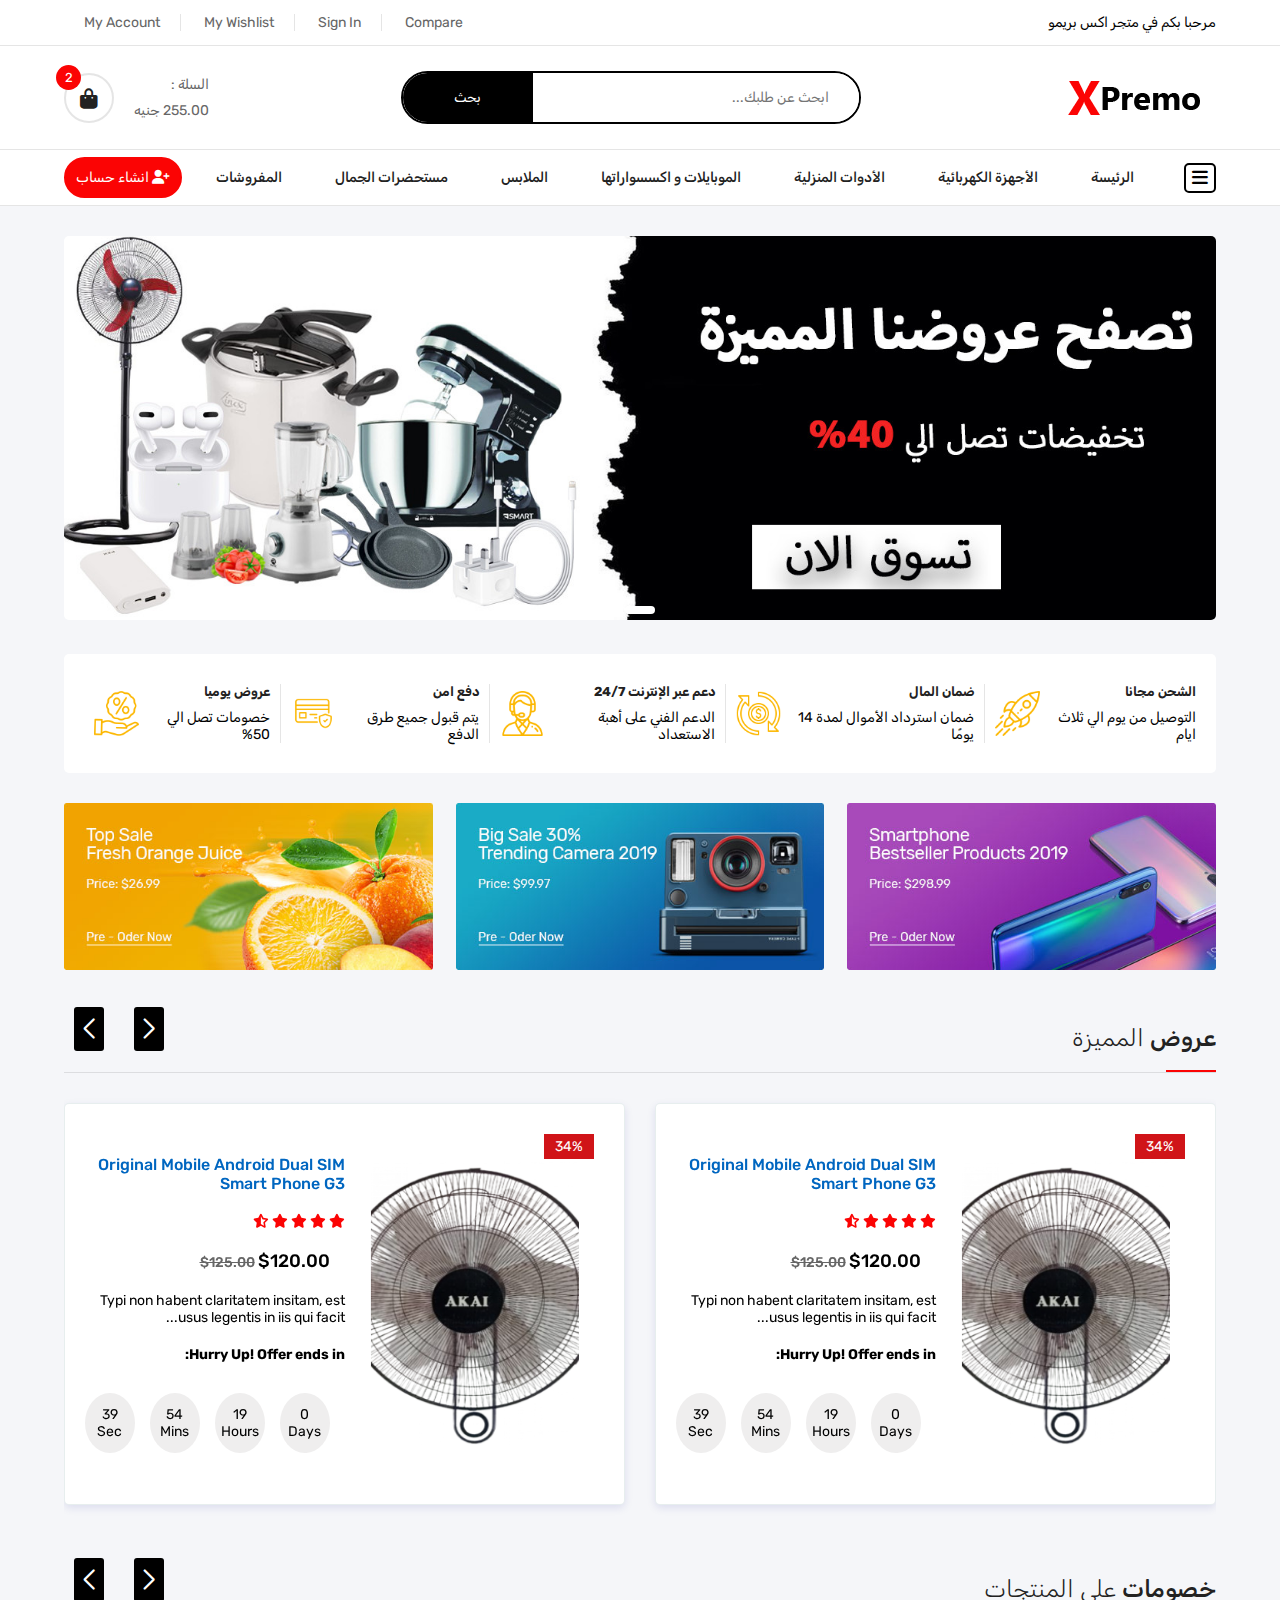
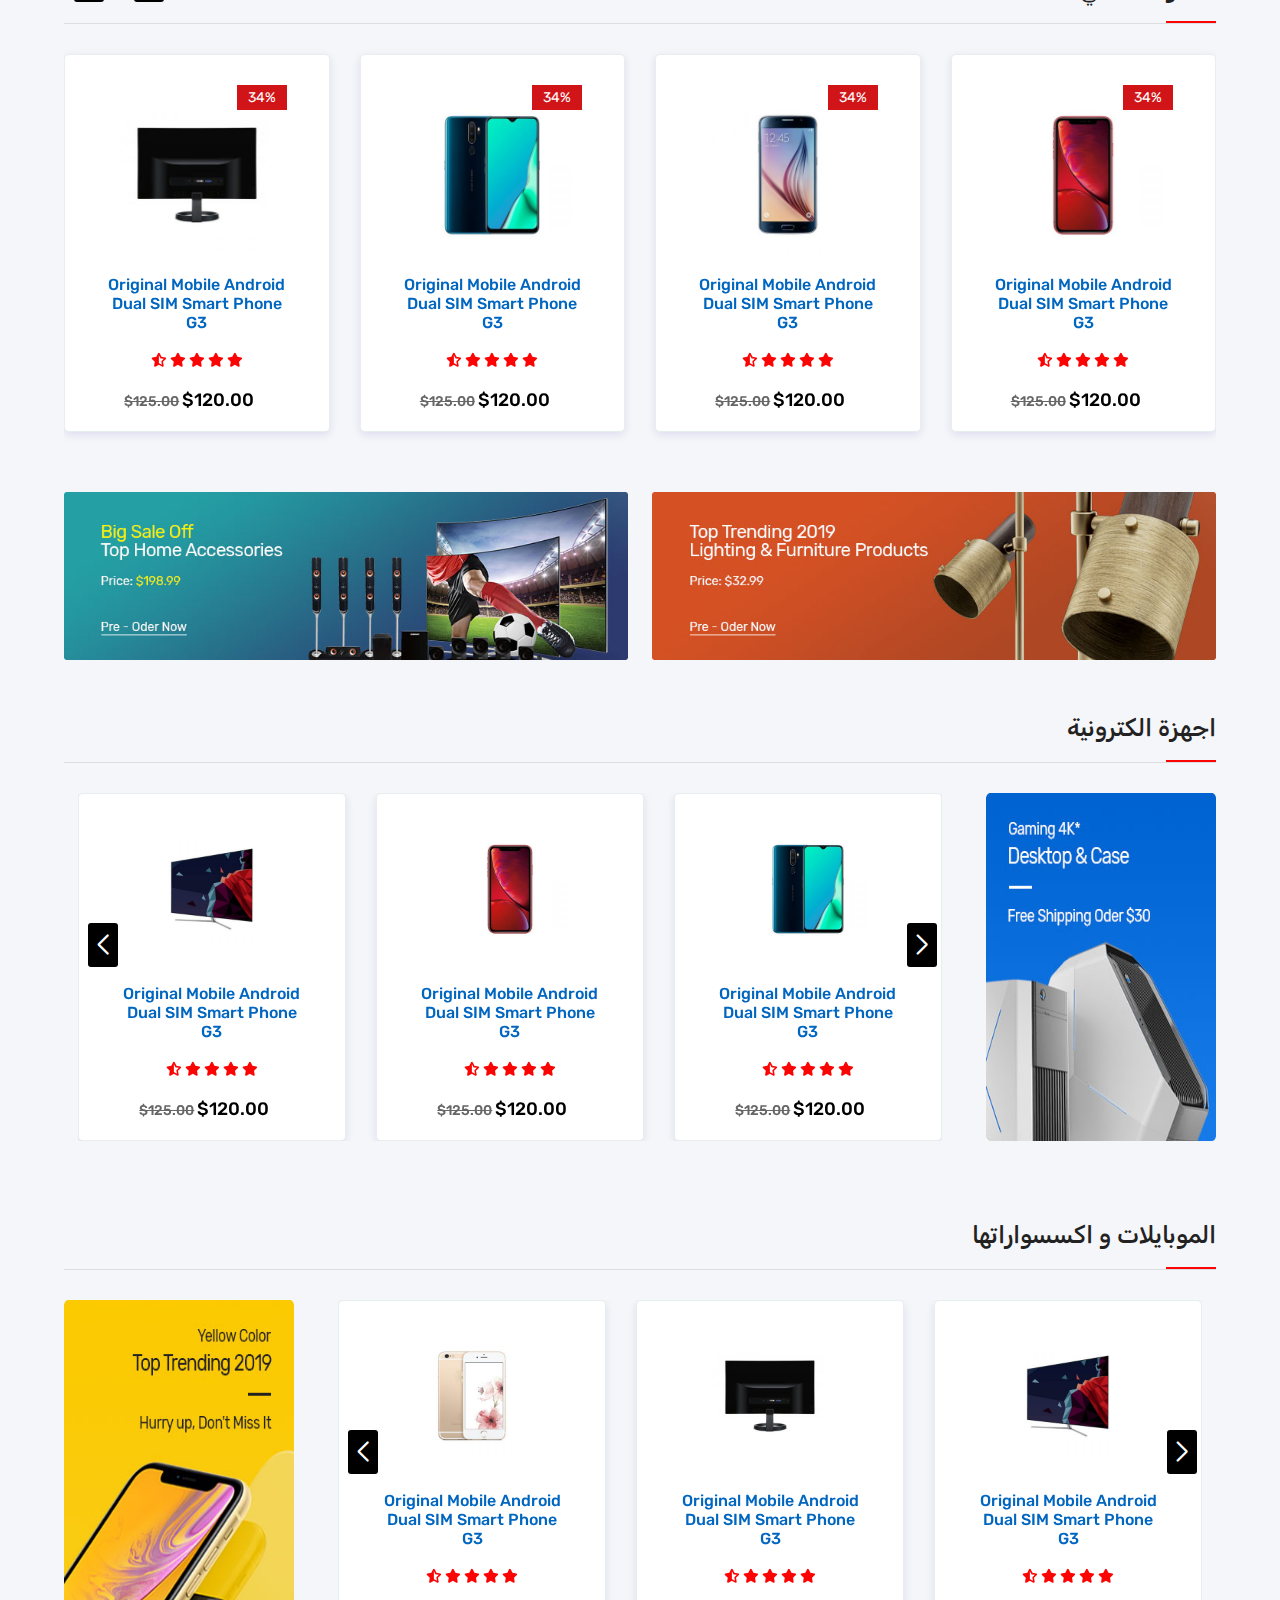
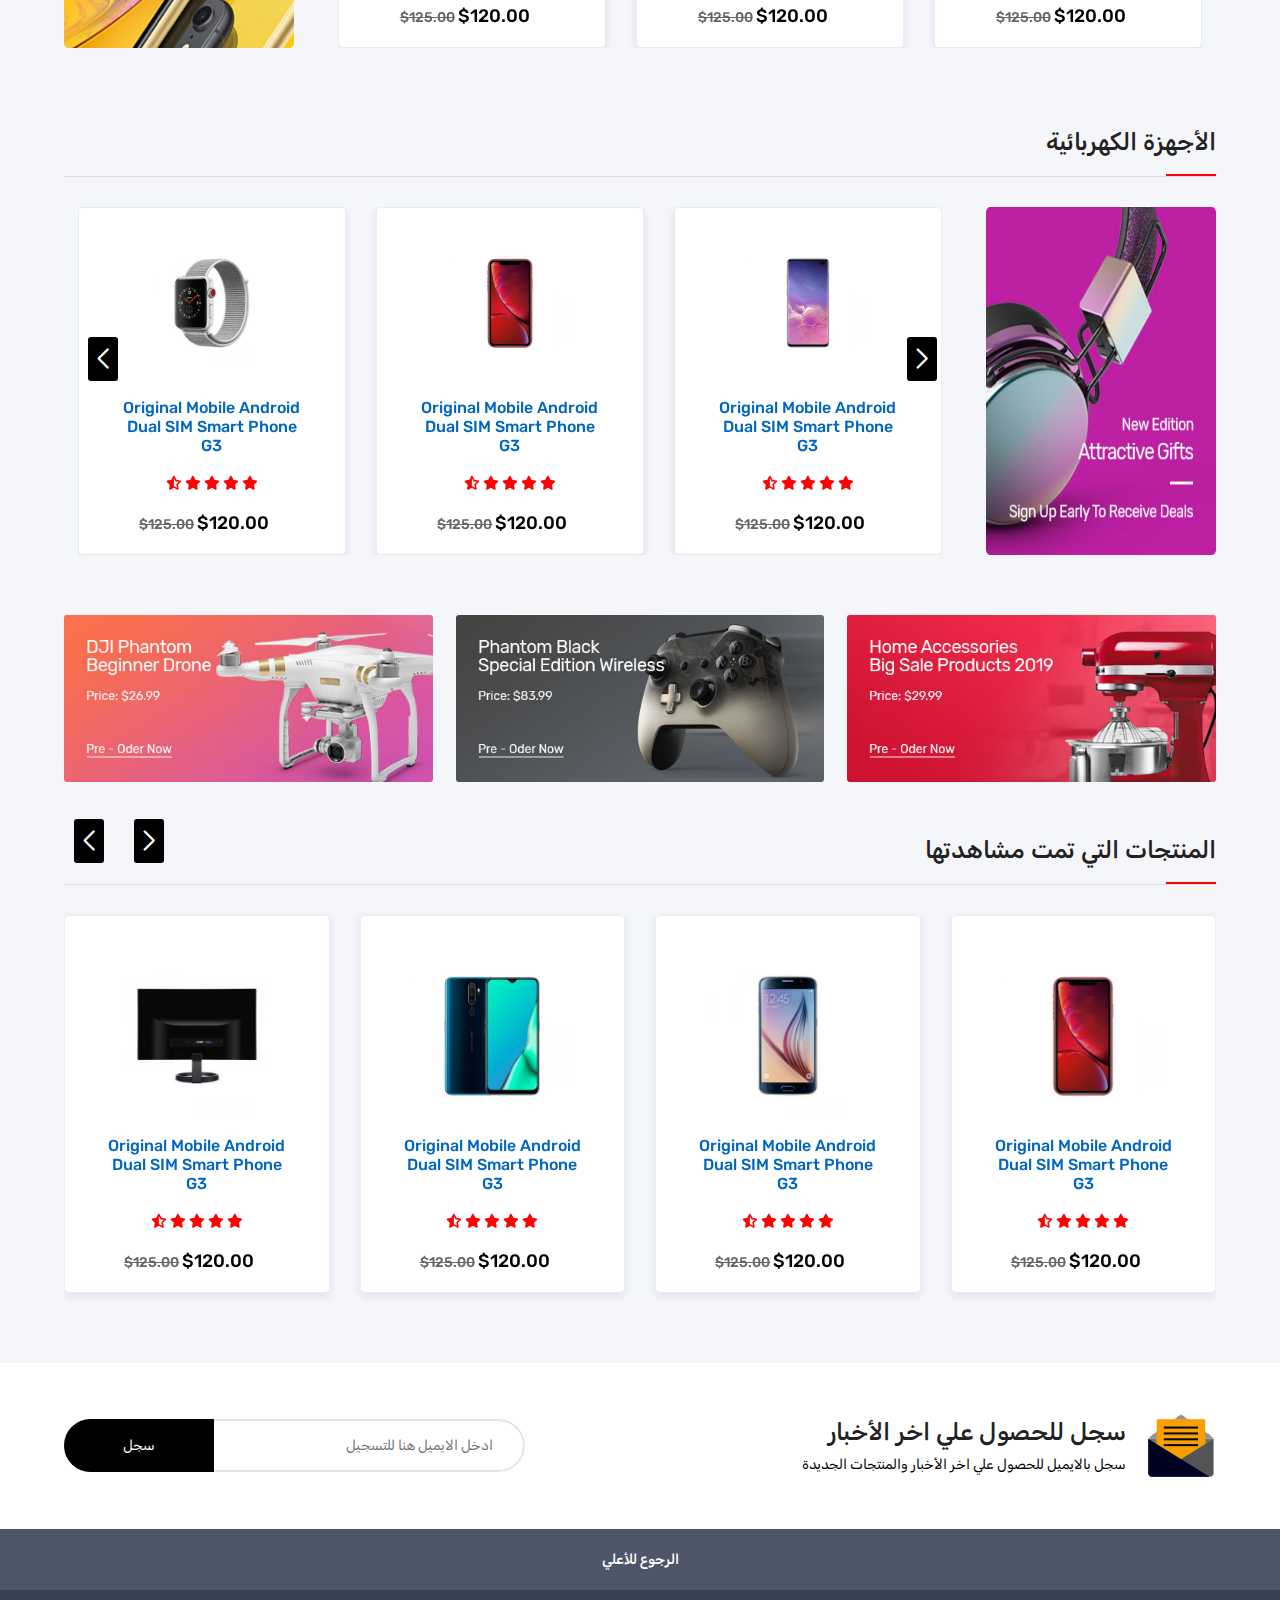
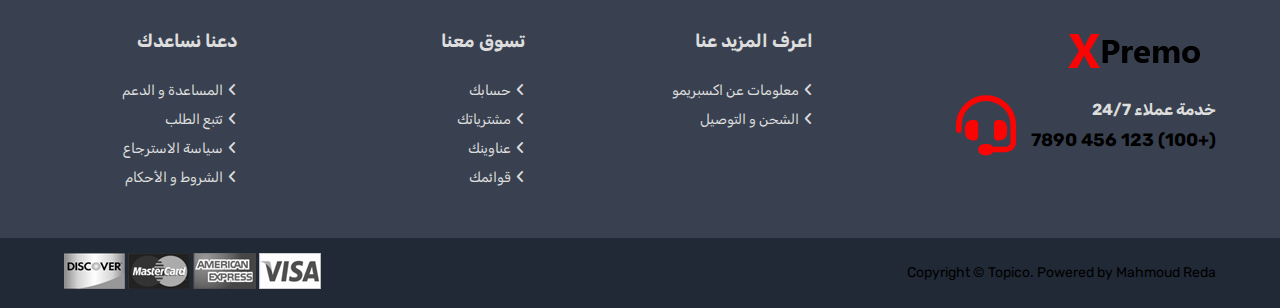
==== index.html @ 9dc2fbeb "Add files via upload" ====
<!DOCTYPE html>
<html lang="en">
<head>
    <meta charset="UTF-8">
    <meta http-equiv="X-UA-Compatible" content="IE=edge">
    <meta name="viewport" content="width=device-width, initial-scale=1.0">

    <title>TOPICO</title>

    <!-- Link Swiper's CSS -->
    <link rel="stylesheet" href="swiperJs/swiper-bundle.min.css" />

    <!-- Link Font Awesome -->
    <link rel="stylesheet" href="https://cdnjs.cloudflare.com/ajax/libs/font-awesome/6.4.0/css/all.min.css">

    <!-- Link File CSS -->
    <link rel="stylesheet" href="style.css">
</head>
<body class="menu-side-in-bag">

    <header>

        <div class="header-top">
            <div class="contanier">
             <p> مرحبا بكم في متجر اكس بريمو</p>
             <div class="link-top-heder">
                 <a href="#">My Account</a>
                 <a href="#">My Wishlist</a>
                 <a href="#">Sign In</a>
                 <a href="#">Compare</a>
             </div>
         </div>
           </div>

           <div class="header-info">
            <div class="contanier">
                <img src="img/logo.png" alt="">
            
            <div class="search-bar">
                <form action="">
                    <input type="search" placeholder="ابحث عن طلبك...">
                    <button class="btn-srch">بحث</button>
                </form>
            </div>
            <div class="card">
                <div class="price">
                    <p>السلة :</p>
                    <span>255.00 جنيه</span>
                </div>
                <a href="mycart.html"><i class="fa-solid fa-bag-shopping"></i> <span class="count-in-card">2</span></a>

                
            </div>
            </div>
        </div>

        <div class="header-bottom">
           <div class="contanier">
            <i id="open-side" class="fa-solid fa-bars"></i>
            <ul class="nav-links">
                    
                <li><a href="index.html"> الرئيسة</a>
                
                </li>

                <li>
                    <a href="features.html">الأجهزة الكهربائية</a>

                    <div class="drobdwon">
                        <ul><li><a href="betuflpage.html">غسالات</a></li></ul>
                        <ul><li><a href="#">نلاجات</a></li></ul>
                        <ul><li><a href="#">مكانس</a></li></ul>
                        <ul><li><a href="#">شبابيك</a></li></ul>
                    </div>
                </li>

                <li>
                    <a href="about.html"> الأدوات المنزلية</a>
                </li>

                <li>
                    <a href="contact.html">الموبايلات و اكسسواراتها</a>
                </li>
                <li><a href="index.html"> الملابس </a></li>

                <li><a href="betuflpage.html"> مستحضرات الجمال</a></li>
                <li><a href="index.html"> المفروشات</a></li>
              


            </ul>
            <a href="sign-up-page.html" class="sign-in-btn"><i class="fa-solid fa-user-plus"></i> انشاء حساب </a>

            
           </div>
        </div>


    </header>

    <section class="slide-sec contanier">
        <div id="side-bar" class="side-bar">
            <h5><i class="fa-solid fa-bars"></i> SHOP BY DEPARTMENT</h5>
            <img class="logo-slide" src="img/logo.png" alt="">
            <i id="btn-close" class="fa-solid fa-bars fa-times"></i>
            <ul class="side-links">
                <a href="#"><li>الاجهزة المنزلية</li></a>
                <a href="#"><li>العاب الأطفال</li></a>
                <a href="#"><li>الشواحن</li></a>
                <a href="#"><li>المفروشات</li></a>
                <a href="#"><li>الهواتف</li></a>
                <a href="#"><li>الملابس</li></a>
                <a href="#"><li>الأحذية</li></a>
                <a href="#"><li>اكسسوارات</li></a>
                <a href="#"><li>مستحضرات التجميل</li></a>
                <a href="#"><li>التلفزيونات</li></a>

            </ul>

            
        </div>


        <div class="slide">
            <div class="slide-swp swiper mySwiper">
                <div class="swiper-wrapper">
                    <div class="swiper-slide swiper-slide1">
                        <img src="img/slide1.jpg" alt="">
                    </div>
                    <div class="swiper-slide swiper-slide2">
                        <img src="img/slide2.jpg" alt="">
                    </div>
                    <div class="swiper-slide swiper-slide3">
                        <img src="img/slide3.jpg" alt="">
                    </div>
                    <div class="swiper-slide swiper-slide3">
                        <img src="img/slide4.jpg" alt="">
                    </div>
                    <div class="swiper-slide swiper-slide3">
                        <img src="img/slide5.png" alt="">
                    </div>
                </div>
                <div class="swiper-pagination"></div>
              </div>
        </div>
    </section>
    
    <div class="features contanier">
        <div class="boxs">
            <div class="box">
              
                <div class="content">
                    <h6>الشحن مجانا</h6>
                    <p>التوصيل من يوم الي ثلاث ايام</p>
                </div>
                <img src="img/features1.png" alt="">
            </div>

            <div class="box">
                
                <div class="content">
                    <h6>ضمان المال</h6>
                    <p>ضمان استرداد الأموال لمدة 14 يومًا</p>
                </div>
                <img src="img/features2.png" alt="">
            </div>

            <div class="box">
               

                <div class="content">
                    <h6>دعم عبر الإنترنت 24/7</h6>
                    <p>الدعم الفني على أهبة الاستعداد</p>
                </div>
                <img src="img/features3.png" alt="">
            </div>

            <div class="box">

                <div class="content">
                    <h6>دفع امن</h6>
                    <p>يتم قبول جميع طرق الدفع</p>
                </div>
                <img src="img/features4.png" alt="">
            </div>

            <div class="box">

                <div class="content">
                    <h6>عروض يوميا</h6>
                    <p>خصومات تصل الي 50%</p>
                </div>
                <img src="img/features5.png" alt="">
            </div>
        </div>
    </div>

    <div class="banner contanier">
        <div class="boxs">
            <div class="box">
                <a href="buy product.html"><img src="img/banner-1.jpg" alt="">
                    <span class="glass-hover"></span></a>
                
            </div>
            <div class="box">
                <a href="buy product.html"><img src="img/banner-2.jpg" alt="">
                    <span class="glass-hover"></span>
                </a>
            </div>
            <div class="box">
                <a href="buy product.html"><img src="img/banner-3.jpg" alt="">
                    <span class="glass-hover"></span>
                </a>
            </div>
        </div>
    </div>

    <section class="deals contanier swiper mySwiper">

        <div class="section-head">
            <h4>عروض <span>المميزة</span> </h4>
        </div>
        <div class="boxs swiper-wrapper">

            <div class="box product-item swiper-slide">
              <a href="#">  
                <div class="product-btn">
                <ul class="product-action">
                    <li><a href="#"><i class="fa-regular fa-heart"></i></a></li>
                    <li><a href="#"><i class="fa-solid fa-cart-arrow-down"></i></a></li>
                    <li><a href="#"><i class="fa-solid fa-print"></i></a></li>
                </ul>
                </div>
                <div class="div-img">
                <span class="discount">34%</span>
                <img src="img/1.png" class="img-product">
                <img src="img/product-2.jpg" class="hover-img">
                </div>
                <div class="content">
                <a href="buy product.html" class="product-item-link"> Original Mobile Android Dual SIM Smart Phone G3 </a>
                <div class="stars">
                    <i class="fa-solid fa-star"></i>
                    <i class="fa-solid fa-star"></i>
                    <i class="fa-solid fa-star"></i>
                    <i class="fa-solid fa-star"></i>
                    <i class="fa-solid fa-star-half-stroke"></i>
                </div>
                <div class="price">
                    <span>$120.00</span>
                    <del>$125.00</del>
                </div>
                <p class="product-parg">Typi non habent claritatem insitam, est usus legentis in iis qui facit...</p>
                <h4>Hurry Up! Offer ends in:</h4>

                
                <ul class="countdown">
                    <li><span>0</span> Days</li>
                    <li><span>19</span> Hours</li>
                    <li><span>54</span>Mins</li>
                    <li><span>39</span>Sec</li>
                </ul>
                
                </div>
              </a>
            </div>
            <div class="box product-item swiper-slide">
                <a href="#">  
                  <div class="product-btn">
                  <ul class="product-action">
                      <li><a href="#"><i class="fa-regular fa-heart"></i></a></li>
                      <li><a href="#"><i class="fa-solid fa-cart-arrow-down"></i></a></li>
                      <li><a href="#"><i class="fa-solid fa-print"></i></a></li>
                  </ul>
              </div>
              <div class="div-img">
                  <span class="discount">34%</span>
                  <img src="img/1.png" class="img-product">
                  <img src="img/product-2.jpg" class="hover-img">
              </div>
              <div class="content">
                  <a href="buy product.html" class="product-item-link"> Original Mobile Android Dual SIM Smart Phone G3 </a>
                  <div class="stars">
                      <i class="fa-solid fa-star"></i>
                      <i class="fa-solid fa-star"></i>
                      <i class="fa-solid fa-star"></i>
                      <i class="fa-solid fa-star"></i>
                      <i class="fa-solid fa-star-half-stroke"></i>
                  </div>
                  <div class="price">
                      <span>$120.00</span>
                      <del>$125.00</del>
                  </div>
                  <p class="product-parg">Typi non habent claritatem insitam, est usus legentis in iis qui facit...</p>
                  <h4>Hurry Up! Offer ends in:</h4>
  
                  
                  <ul class="countdown">
                      <li><span>0</span> Days</li>
                      <li><span>19</span> Hours</li>
                      <li><span>54</span>Mins</li>
                      <li><span>39</span>Sec</li>
                  </ul>
                  
              </div>
                </a>
              </div>

              <div class="box product-item swiper-slide">
                <a href="#">  
                  <div class="product-btn">
                  <ul class="product-action">
                      <li><a href="#"><i class="fa-regular fa-heart"></i></a></li>
                      <li><a href="#"><i class="fa-solid fa-cart-arrow-down"></i></a></li>
                      <li><a href="#"><i class="fa-solid fa-print"></i></a></li>
                  </ul>
              </div>
              <div class="div-img">
                  <span class="discount">34%</span>
                  <img src="img/1.png" class="img-product">
                  <img src="img/product-2.jpg" class="hover-img">
              </div>
              <div class="content">
                  <a href="buy product.html" class="product-item-link"> Original Mobile Android Dual SIM Smart Phone G3 </a>
                  <div class="stars">
                      <i class="fa-solid fa-star"></i>
                      <i class="fa-solid fa-star"></i>
                      <i class="fa-solid fa-star"></i>
                      <i class="fa-solid fa-star"></i>
                      <i class="fa-solid fa-star-half-stroke"></i>
                  </div>
                  <div class="price">
                      <span>$120.00</span>
                      <del>$125.00</del>
                  </div>
                  <p class="product-parg">Typi non habent claritatem insitam, est usus legentis in iis qui facit...</p>
                  <h4>Hurry Up! Offer ends in:</h4>
  
                  
                  <ul class="countdown">
                      <li><span>0</span> Days</li>
                      <li><span>19</span> Hours</li>
                      <li><span>54</span>Mins</li>
                      <li><span>39</span>Sec</li>
                  </ul>
                  
              </div>
                </a>
              </div>


              <div class="box product-item swiper-slide">
                <a href="#">  
                  <div class="product-btn">
                  <ul class="product-action">
                      <li><a href="#"><i class="fa-regular fa-heart"></i></a></li>
                      <li><a href="#"><i class="fa-solid fa-cart-arrow-down"></i></a></li>
                      <li><a href="#"><i class="fa-solid fa-print"></i></a></li>
                  </ul>
              </div>
              <div class="div-img">
                  <span class="discount">34%</span>
                  <img src="img/1.png" class="img-product">
                  <img src="img/product-2.jpg" class="hover-img">
              </div>
              <div class="content">
                  <a href="buy product.html" class="product-item-link"> Original Mobile Android Dual SIM Smart Phone G3 </a>
                  <div class="stars">
                      <i class="fa-solid fa-star"></i>
                      <i class="fa-solid fa-star"></i>
                      <i class="fa-solid fa-star"></i>
                      <i class="fa-solid fa-star"></i>
                      <i class="fa-solid fa-star-half-stroke"></i>
                  </div>
                  <div class="price">
                      <span>$120.00</span>
                      <del>$125.00</del>
                  </div>
                  <p class="product-parg">Typi non habent claritatem insitam, est usus legentis in iis qui facit...</p>
                  <h4>Hurry Up! Offer ends in:</h4>
  
                  
                  <ul class="countdown">
                      <li><span>0</span> Days</li>
                      <li><span>19</span> Hours</li>
                      <li><span>54</span>Mins</li>
                      <li><span>39</span>Sec</li>
                  </ul>
                  
              </div>
                </a>
              </div>

        </div>

        <div class="swiper-button-next swiper-btn"></div>
        <div class="swiper-button-prev swiper-btn"></div>
    </section>

    <section class="sale-sec contanier swiper mySwiper">

        <div class="section-head">
            <h4>خصومات <span>علي المنتجات</span> </h4>
        </div>
        
        <div class="boxs swiper-wrapper">

            <div class="box column product-item swiper-slide">

                <div class="product-btn">
                    <ul class="product-action">
                        <li><a href="#"><i class="fa-regular fa-heart"></i></a></li>
                        <li><a href="#"><i class="fa-solid fa-cart-arrow-down"></i></a></li>
                        <li><a href="#"><i class="fa-solid fa-print"></i></a></li>
                    </ul>
                </div>

                <div class="div-img">
                    <span class="discount">34%</span>
                    <img src="img/product-8.jpg" class="img-product">
                    <img src="img/product-1.jpg" class="hover-img">
                </div>
                <div class="content">
                    <a class="product-item-link"> Original Mobile Android Dual SIM Smart Phone G3 </a>
                    <div class="stars">
                        <i class="fa-solid fa-star"></i>
                        <i class="fa-solid fa-star"></i>
                        <i class="fa-solid fa-star"></i>
                        <i class="fa-solid fa-star"></i>
                        <i class="fa-solid fa-star-half-stroke"></i>
                    </div>
                    <div class="price">
                        <span>$120.00</span>
                        <del>$125.00</del>
                    </div>
        
                </div>
            </div>

            <div class="box column product-item swiper-slide">

                <div class="product-btn">
                    <ul class="product-action">
                        <li><a href="#"><i class="fa-regular fa-heart"></i></a></li>
                        <li><a href="#"><i class="fa-solid fa-cart-arrow-down"></i></a></li>
                        <li><a href="#"><i class="fa-solid fa-print"></i></a></li>
                    </ul>
                </div>
                <div class="div-img">
                    <span class="discount">34%</span>
                    <img src="img/product-2.jpg" class="img-product">
                    <img src="img/product-9.jpg" class="hover-img">
                </div>
                <div class="content">
                    <a class="product-item-link"> Original Mobile Android Dual SIM Smart Phone G3 </a>
                    <div class="stars">
                        <i class="fa-solid fa-star"></i>
                        <i class="fa-solid fa-star"></i>
                        <i class="fa-solid fa-star"></i>
                        <i class="fa-solid fa-star"></i>
                        <i class="fa-solid fa-star-half-stroke"></i>
                    </div>
                    <div class="price">
                        <span>$120.00</span>
                        <del>$125.00</del>
                    </div>
        
                </div>
            </div>

            <div class="box column product-item swiper-slide">

                <div class="product-btn">
                    <ul class="product-action">
                        <li><a href="#"><i class="fa-regular fa-heart"></i></a></li>
                        <li><a href="#"><i class="fa-solid fa-cart-arrow-down"></i></a></li>
                        <li><a href="#"><i class="fa-solid fa-print"></i></a></li>
                    </ul>
                </div>
                <div class="div-img">
                    <span class="discount">34%</span>
                    <img src="img/product-3.jpg" class="img-product">
                    <img src="img/product-10.jpg" class="hover-img">
                </div>
                <div class="content">
                    <a class="product-item-link"> Original Mobile Android Dual SIM Smart Phone G3 </a>
                    <div class="stars">
                        <i class="fa-solid fa-star"></i>
                        <i class="fa-solid fa-star"></i>
                        <i class="fa-solid fa-star"></i>
                        <i class="fa-solid fa-star"></i>
                        <i class="fa-solid fa-star-half-stroke"></i>
                    </div>
                    <div class="price">
                        <span>$120.00</span>
                        <del>$125.00</del>
                    </div>
        
                </div>
            </div>


            <div class="box column product-item swiper-slide">

                <div class="product-btn">
                    <ul class="product-action">
                        <li><a href="#"><i class="fa-regular fa-heart"></i></a></li>
                        <li><a href="#"><i class="fa-solid fa-cart-arrow-down"></i></a></li>
                        <li><a href="#"><i class="fa-solid fa-print"></i></a></li>
                    </ul>
                </div>
                <div class="div-img">
                    <span class="discount">34%</span>
                    <img src="img/product-4.jpg" class="img-product">
                    <img src="img/product-8.jpg" class="hover-img">
                </div>
                <div class="content">
                    <a class="product-item-link"> Original Mobile Android Dual SIM Smart Phone G3 </a>
                    <div class="stars">
                        <i class="fa-solid fa-star"></i>
                        <i class="fa-solid fa-star"></i>
                        <i class="fa-solid fa-star"></i>
                        <i class="fa-solid fa-star"></i>
                        <i class="fa-solid fa-star-half-stroke"></i>
                    </div>
                    <div class="price">
                        <span>$120.00</span>
                        <del>$125.00</del>
                    </div>
        
                </div>
            </div>


            <div class="box column product-item swiper-slide">
                <div class="div-img">
                    <span class="discount">34%</span>
                    <img src="img/product-9.jpg" class="img-product">
                    <img src="img/product-16.jpg" class="hover-img">
                </div>
                <div class="content">
                    <a class="product-item-link"> Original Mobile Android Dual SIM Smart Phone G3 </a>
                    <div class="stars">
                        <i class="fa-solid fa-star"></i>
                        <i class="fa-solid fa-star"></i>
                        <i class="fa-solid fa-star"></i>
                        <i class="fa-solid fa-star"></i>
                        <i class="fa-solid fa-star-half-stroke"></i>
                    </div>
                    <div class="price">
                        <span>$120.00</span>
                        <del>$125.00</del>
                    </div>
        
                </div>
            </div>


            <div class="box column product-item swiper-slide">

                <div class="product-btn">
                    <ul class="product-action">
                        <li><a href="#"><i class="fa-regular fa-heart"></i></a></li>
                        <li><a href="#"><i class="fa-solid fa-cart-arrow-down"></i></a></li>
                        <li><a href="#"><i class="fa-solid fa-print"></i></a></li>
                    </ul>
                </div>
                <div class="div-img">
                    <span class="discount">34%</span>
                    <img src="img/product-12.jpg" class="img-product">
                    <img src="img/product-3.jpg" class="hover-img">
                </div>
                <div class="content">
                    <a class="product-item-link"> Original Mobile Android Dual SIM Smart Phone G3 </a>
                    <div class="stars">
                        <i class="fa-solid fa-star"></i>
                        <i class="fa-solid fa-star"></i>
                        <i class="fa-solid fa-star"></i>
                        <i class="fa-solid fa-star"></i>
                        <i class="fa-solid fa-star-half-stroke"></i>
                    </div>
                    <div class="price">
                        <span>$120.00</span>
                        <del>$125.00</del>
                    </div>
        
                </div>
            </div>


            <div class="box column product-item swiper-slide">

                <div class="product-btn">
                    <ul class="product-action">
                        <li><a href="#"><i class="fa-regular fa-heart"></i></a></li>
                        <li><a href="#"><i class="fa-solid fa-cart-arrow-down"></i></a></li>
                        <li><a href="#"><i class="fa-solid fa-print"></i></a></li>
                    </ul>
                </div>
                <div class="div-img">
                    <span class="discount">34%</span>
                    <img src="img/product-15.jpg" class="img-product">
                    <img src="img/product-1.jpg" class="hover-img">
                </div>
                <div class="content">
                    <a class="product-item-link"> Original Mobile Android Dual SIM Smart Phone G3 </a>
                    <div class="stars">
                        <i class="fa-solid fa-star"></i>
                        <i class="fa-solid fa-star"></i>
                        <i class="fa-solid fa-star"></i>
                        <i class="fa-solid fa-star"></i>
                        <i class="fa-solid fa-star-half-stroke"></i>
                    </div>
                    <div class="price">
                        <span>$120.00</span>
                        <del>$125.00</del>
                    </div>
        
                </div>
            </div>

            <div class="box column product-item swiper-slide">

                <div class="product-btn">
                    <ul class="product-action">
                        <li><a href="#"><i class="fa-regular fa-heart"></i></a></li>
                        <li><a href="#"><i class="fa-solid fa-cart-arrow-down"></i></a></li>
                        <li><a href="#"><i class="fa-solid fa-print"></i></a></li>
                    </ul>
                </div>
                <div class="div-img">
                    <span class="discount">34%</span>
                    <img src="img/product-14.jpg" class="img-product">
                    <img src="img/product-6.jpg" class="hover-img">
                </div>
                <div class="content">
                    <a class="product-item-link"> Original Mobile Android Dual SIM Smart Phone G3 </a>
                    <div class="stars">
                        <i class="fa-solid fa-star"></i>
                        <i class="fa-solid fa-star"></i>
                        <i class="fa-solid fa-star"></i>
                        <i class="fa-solid fa-star"></i>
                        <i class="fa-solid fa-star-half-stroke"></i>
                    </div>
                    <div class="price">
                        <span>$120.00</span>
                        <del>$125.00</del>
                    </div>
        
                </div>
            </div>


            <div class="box column product-item swiper-slide">

                <div class="product-btn">
                    <ul class="product-action">
                        <li><a href="#"><i class="fa-regular fa-heart"></i></a></li>
                        <li><a href="#"><i class="fa-solid fa-cart-arrow-down"></i></a></li>
                        <li><a href="#"><i class="fa-solid fa-print"></i></a></li>
                    </ul>
                </div>
                <div class="div-img">
                    <span class="discount">34%</span>
                    <img src="img/product-7.jpg" class="img-product">
                    <img src="img/product-11.jpg" class="hover-img">
                </div>
                <div class="content">
                    <a class="product-item-link"> Original Mobile Android Dual SIM Smart Phone G3 </a>
                    <div class="stars">
                        <i class="fa-solid fa-star"></i>
                        <i class="fa-solid fa-star"></i>
                        <i class="fa-solid fa-star"></i>
                        <i class="fa-solid fa-star"></i>
                        <i class="fa-solid fa-star-half-stroke"></i>
                    </div>
                    <div class="price">
                        <span>$120.00</span>
                        <del>$125.00</del>
                    </div>
        
                </div>
            </div>

            <div class="box column product-item swiper-slide">

                <div class="product-btn">
                    <ul class="product-action">
                        <li><a href="#"><i class="fa-regular fa-heart"></i></a></li>
                        <li><a href="#"><i class="fa-solid fa-cart-arrow-down"></i></a></li>
                        <li><a href="#"><i class="fa-solid fa-print"></i></a></li>
                    </ul>
                </div>
                <div class="div-img">
                    <span class="discount">34%</span>
                    <img src="img/product-15.jpg" class="img-product">
                    <img src="img/product-16.jpg" class="hover-img">
                </div>
                <div class="content">
                    <a class="product-item-link"> Original Mobile Android Dual SIM Smart Phone G3 </a>
                    <div class="stars">
                        <i class="fa-solid fa-star"></i>
                        <i class="fa-solid fa-star"></i>
                        <i class="fa-solid fa-star"></i>
                        <i class="fa-solid fa-star"></i>
                        <i class="fa-solid fa-star-half-stroke"></i>
                    </div>
                    <div class="price">
                        <span>$120.00</span>
                        <del>$125.00</del>
                    </div>
        
                </div>
            </div>


        </div>

        
        <div class="swiper-button-next swiper-btn"></div>
        <div class="swiper-button-prev swiper-btn"></div>

    </section>

    <div class="banner2 contanier">
        <div class="boxs">
            <div class="box">
                <a href="#"><img src="img/banner-4.jpg" alt="">
                    <span class="glass-hover"></span></a>
            </div>
            <div class="box">
                <a href="#"><img src="img/banner-5.jpg" alt="">
                    <span class="glass-hover"></span></a>
            </div>
        </div>
    </div>

    <section class="slide-with-img contanier">

        <div class="section-head">
            <h4>اجهزة الكترونية<span></span> </h4>
        </div>
        
        <div class="cont">
            <div class="img-with-slide">
                <a href="#"><img src="img/banner-sm-1.jpg" alt=""></a>
            </div>
            <div class="swip-with-img swiper mySwiper">
                <div class="boxs swiper-wrapper">

                    <div class="box column product-item swiper-slide">

                        <div class="product-btn">
                            <ul class="product-action">
                                <li><a href="#"><i class="fa-regular fa-heart"></i></a></li>
                                <li><a href="#"><i class="fa-solid fa-cart-arrow-down"></i></a></li>
                                <li><a href="#"><i class="fa-solid fa-print"></i></a></li>
                            </ul>
                        </div>
                        <div class="div-img">
                            <img src="img/product-3.jpg" class="img-product">
                            <img src="img/product-9.jpg" class="hover-img">
                        </div>
                        <div class="content">
                            <a class="product-item-link"> Original Mobile Android Dual SIM Smart Phone G3 </a>
                            <div class="stars">
                                <i class="fa-solid fa-star"></i>
                                <i class="fa-solid fa-star"></i>
                                <i class="fa-solid fa-star"></i>
                                <i class="fa-solid fa-star"></i>
                                <i class="fa-solid fa-star-half-stroke"></i>
                            </div>
                            <div class="price">
                                <span>$120.00</span>
                                <del>$125.00</del>
                            </div>
                
                        </div>
                    </div>
        
                    <div class="box column product-item swiper-slide">

                        <div class="product-btn">
                            <ul class="product-action">
                                <li><a href="#"><i class="fa-regular fa-heart"></i></a></li>
                                <li><a href="#"><i class="fa-solid fa-cart-arrow-down"></i></a></li>
                                <li><a href="#"><i class="fa-solid fa-print"></i></a></li>
                            </ul>
                        </div>
                        <div class="div-img">
                            <img src="img/product-8.jpg" class="img-product">
                            <img src="img/product-2.jpg" class="hover-img">
                        </div>
                        <div class="content">
                            <a class="product-item-link"> Original Mobile Android Dual SIM Smart Phone G3 </a>
                            <div class="stars">
                                <i class="fa-solid fa-star"></i>
                                <i class="fa-solid fa-star"></i>
                                <i class="fa-solid fa-star"></i>
                                <i class="fa-solid fa-star"></i>
                                <i class="fa-solid fa-star-half-stroke"></i>
                            </div>
                            <div class="price">
                                <span>$120.00</span>
                                <del>$125.00</del>
                            </div>
                
                        </div>
                    </div>
        
                    <div class="box column product-item swiper-slide">

                        <div class="product-btn">
                            <ul class="product-action">
                                <li><a href="#"><i class="fa-regular fa-heart"></i></a></li>
                                <li><a href="#"><i class="fa-solid fa-cart-arrow-down"></i></a></li>
                                <li><a href="#"><i class="fa-solid fa-print"></i></a></li>
                            </ul>
                        </div>
                        <div class="div-img">
                      
                            <img src="img/product-1.jpg" class="img-product">
                            <img src="img/product-15.jpg" class="hover-img">
                        </div>
                        <div class="content">
                            <a class="product-item-link"> Original Mobile Android Dual SIM Smart Phone G3 </a>
                            <div class="stars">
                                <i class="fa-solid fa-star"></i>
                                <i class="fa-solid fa-star"></i>
                                <i class="fa-solid fa-star"></i>
                                <i class="fa-solid fa-star"></i>
                                <i class="fa-solid fa-star-half-stroke"></i>
                            </div>
                            <div class="price">
                                <span>$120.00</span>
                                <del>$125.00</del>
                            </div>
                
                        </div>
                    </div>
        
        
                    <div class="box column product-item swiper-slide">

                        <div class="product-btn">
                            <ul class="product-action">
                                <li><a href="#"><i class="fa-regular fa-heart"></i></a></li>
                                <li><a href="#"><i class="fa-solid fa-cart-arrow-down"></i></a></li>
                                <li><a href="#"><i class="fa-solid fa-print"></i></a></li>
                            </ul>
                        </div>
                        <div class="div-img">
                         
                            <img src="img/product-7.jpg" class="img-product">
                            <img src="img/product-14.jpg" class="hover-img">
                        </div>
                        <div class="content">
                            <a class="product-item-link"> Original Mobile Android Dual SIM Smart Phone G3 </a>
                            <div class="stars">
                                <i class="fa-solid fa-star"></i>
                                <i class="fa-solid fa-star"></i>
                                <i class="fa-solid fa-star"></i>
                                <i class="fa-solid fa-star"></i>
                                <i class="fa-solid fa-star-half-stroke"></i>
                            </div>
                            <div class="price">
                                <span>$120.00</span>
                                <del>$125.00</del>
                            </div>
                
                        </div>
                    </div>
        
                    <div class="box column product-item swiper-slide">
                        <div class="product-btn">
                            <ul class="product-action">
                                <li><a href="#"><i class="fa-regular fa-heart"></i></a></li>
                                <li><a href="#"><i class="fa-solid fa-cart-arrow-down"></i></a></li>
                                <li><a href="#"><i class="fa-solid fa-print"></i></a></li>
                            </ul>
                        </div>
                        <div class="div-img">
                            <img src="img/product-15.jpg" class="img-product">
                            <img src="img/product-9.jpg" class="hover-img">
                        </div>
                        <div class="content">
                            <a class="product-item-link"> Original Mobile Android Dual SIM Smart Phone G3 </a>
                            <div class="stars">
                                <i class="fa-solid fa-star"></i>
                                <i class="fa-solid fa-star"></i>
                                <i class="fa-solid fa-star"></i>
                                <i class="fa-solid fa-star"></i>
                                <i class="fa-solid fa-star-half-stroke"></i>
                            </div>
                            <div class="price">
                                <span>$120.00</span>
                                <del>$125.00</del>
                            </div>
                
                        </div>
                    </div>
        
        
                    <div class="box column product-item swiper-slide">
                        <div class="product-btn">
                            <ul class="product-action">
                                <li><a href="#"><i class="fa-regular fa-heart"></i></a></li>
                                <li><a href="#"><i class="fa-solid fa-cart-arrow-down"></i></a></li>
                                <li><a href="#"><i class="fa-solid fa-print"></i></a></li>
                            </ul>
                        </div>
                        <div class="div-img">
                            
                            <img src="img/product-2.jpg" class="img-product">
                            <img src="img/product-6.jpg" class="hover-img">
                        </div>
                        <div class="content">
                            <a class="product-item-link"> Original Mobile Android Dual SIM Smart Phone G3 </a>
                            <div class="stars">
                                <i class="fa-solid fa-star"></i>
                                <i class="fa-solid fa-star"></i>
                                <i class="fa-solid fa-star"></i>
                                <i class="fa-solid fa-star"></i>
                                <i class="fa-solid fa-star-half-stroke"></i>
                            </div>
                            <div class="price">
                                <span>$120.00</span>
                                <del>$125.00</del>
                            </div>
                
                        </div>
                    </div>
        
                    <div class="box column product-item swiper-slide">
                        <div class="product-btn">
                            <ul class="product-action">
                                <li><a href="#"><i class="fa-regular fa-heart"></i></a></li>
                                <li><a href="#"><i class="fa-solid fa-cart-arrow-down"></i></a></li>
                                <li><a href="#"><i class="fa-solid fa-print"></i></a></li>
                            </ul>
                        </div>
                        <div class="div-img">
                            
                            <img src="img/product-11.jpg" class="img-product">
                            <img src="img/product-1.jpg" class="hover-img">
                        </div>
                        <div class="content">
                            <a class="product-item-link"> Original Mobile Android Dual SIM Smart Phone G3 </a>
                            <div class="stars">
                                <i class="fa-solid fa-star"></i>
                                <i class="fa-solid fa-star"></i>
                                <i class="fa-solid fa-star"></i>
                                <i class="fa-solid fa-star"></i>
                                <i class="fa-solid fa-star-half-stroke"></i>
                            </div>
                            <div class="price">
                                <span>$120.00</span>
                                <del>$125.00</del>
                            </div>
                
                        </div>
                    </div>

                    <div class="box column product-item swiper-slide">
                        <div class="product-btn">
                            <ul class="product-action">
                                <li><a href="#"><i class="fa-regular fa-heart"></i></a></li>
                                <li><a href="#"><i class="fa-solid fa-cart-arrow-down"></i></a></li>
                                <li><a href="#"><i class="fa-solid fa-print"></i></a></li>
                            </ul>
                        </div>
                        <div class="div-img">
                            
                            <img src="img/product-5.jpg" class="img-product">
                            <img src="img/product-16.jpg" class="hover-img">
                        </div>
                        <div class="content">
                            <a class="product-item-link"> Original Mobile Android Dual SIM Smart Phone G3 </a>
                            <div class="stars">
                                <i class="fa-solid fa-star"></i>
                                <i class="fa-solid fa-star"></i>
                                <i class="fa-solid fa-star"></i>
                                <i class="fa-solid fa-star"></i>
                                <i class="fa-solid fa-star-half-stroke"></i>
                            </div>
                            <div class="price">
                                <span>$120.00</span>
                                <del>$125.00</del>
                            </div>
                
                        </div>
                    </div>
        
        
                </div>

                <div class="swiper-button-next swiper-btn"></div>
                <div class="swiper-button-prev swiper-btn"></div>
            </div>
            
        </div>

    </section>

    <section class="slide-with-img contanier">

        <div class="section-head">
            <h4>  الموبايلات و اكسسواراتها <span> </span></h4>
        </div>
        
        <div class="cont">
            <div class="swip-with-img swiper mySwiper">
                <div class="boxs swiper-wrapper">

                    <div class="box column product-item swiper-slide">
                        <div class="product-btn">
                            <ul class="product-action">
                                <li><a href="#"><i class="fa-regular fa-heart"></i></a></li>
                                <li><a href="#"><i class="fa-solid fa-cart-arrow-down"></i></a></li>
                                <li><a href="#"><i class="fa-solid fa-print"></i></a></li>
                            </ul>
                        </div>
                        <div class="div-img">
                            
                            <img src="img/product-1.jpg" class="img-product">
                            <img src="img/product-14.jpg" class="hover-img">
                        </div>
                        <div class="content">
                            <a class="product-item-link"> Original Mobile Android Dual SIM Smart Phone G3 </a>
                            <div class="stars">
                                <i class="fa-solid fa-star"></i>
                                <i class="fa-solid fa-star"></i>
                                <i class="fa-solid fa-star"></i>
                                <i class="fa-solid fa-star"></i>
                                <i class="fa-solid fa-star-half-stroke"></i>
                            </div>
                            <div class="price">
                                <span>$120.00</span>
                                <del>$125.00</del>
                            </div>
                
                        </div>
                    </div>
        
                    <div class="box column product-item swiper-slide">
                        <div class="product-btn">
                            <ul class="product-action">
                                <li><a href="#"><i class="fa-regular fa-heart"></i></a></li>
                                <li><a href="#"><i class="fa-solid fa-cart-arrow-down"></i></a></li>
                                <li><a href="#"><i class="fa-solid fa-print"></i></a></li>
                            </ul>
                        </div>
                        <div class="div-img">
                          
                            <img src="img/product-4.jpg" class="img-product">
                            <img src="img/product-14.jpg" class="hover-img">
                        </div>
                        <div class="content">
                            <a class="product-item-link"> Original Mobile Android Dual SIM Smart Phone G3 </a>
                            <div class="stars">
                                <i class="fa-solid fa-star"></i>
                                <i class="fa-solid fa-star"></i>
                                <i class="fa-solid fa-star"></i>
                                <i class="fa-solid fa-star"></i>
                                <i class="fa-solid fa-star-half-stroke"></i>
                            </div>
                            <div class="price">
                                <span>$120.00</span>
                                <del>$125.00</del>
                            </div>
                
                        </div>
                    </div>
        
                    <div class="box column product-item swiper-slide">
                        <div class="product-btn">
                            <ul class="product-action">
                                <li><a href="#"><i class="fa-regular fa-heart"></i></a></li>
                                <li><a href="#"><i class="fa-solid fa-cart-arrow-down"></i></a></li>
                                <li><a href="#"><i class="fa-solid fa-print"></i></a></li>
                            </ul>
                        </div>
                        <div class="div-img">
                    
                            <img src="img/product-7.jpg" class="img-product">
                            <img src="img/product-2.jpg" class="hover-img">
                        </div>
                        <div class="content">
                            <a class="product-item-link"> Original Mobile Android Dual SIM Smart Phone G3 </a>
                            <div class="stars">
                                <i class="fa-solid fa-star"></i>
                                <i class="fa-solid fa-star"></i>
                                <i class="fa-solid fa-star"></i>
                                <i class="fa-solid fa-star"></i>
                                <i class="fa-solid fa-star-half-stroke"></i>
                            </div>
                            <div class="price">
                                <span>$120.00</span>
                                <del>$125.00</del>
                            </div>
                
                        </div>
                    </div>
        
        
                    <div class="box column product-item swiper-slide">
                        <div class="product-btn">
                            <ul class="product-action">
                                <li><a href="#"><i class="fa-regular fa-heart"></i></a></li>
                                <li><a href="#"><i class="fa-solid fa-cart-arrow-down"></i></a></li>
                                <li><a href="#"><i class="fa-solid fa-print"></i></a></li>
                            </ul>
                        </div>
                        <div class="div-img">
                        
                            <img src="img/product-3.jpg" class="img-product">
                            <img src="img/product-1.jpg" class="hover-img">
                        </div>
                        <div class="content">
                            <a class="product-item-link"> Original Mobile Android Dual SIM Smart Phone G3 </a>
                            <div class="stars">
                                <i class="fa-solid fa-star"></i>
                                <i class="fa-solid fa-star"></i>
                                <i class="fa-solid fa-star"></i>
                                <i class="fa-solid fa-star"></i>
                                <i class="fa-solid fa-star-half-stroke"></i>
                            </div>
                            <div class="price">
                                <span>$120.00</span>
                                <del>$125.00</del>
                            </div>
                
                        </div>
                    </div>
        
                    <div class="box column product-item swiper-slide">
                        <div class="product-btn">
                            <ul class="product-action">
                                <li><a href="#"><i class="fa-regular fa-heart"></i></a></li>
                                <li><a href="#"><i class="fa-solid fa-cart-arrow-down"></i></a></li>
                                <li><a href="#"><i class="fa-solid fa-print"></i></a></li>
                            </ul>
                        </div>
                        <div class="div-img">
                           
                            <img src="img/product-9.jpg" class="img-product">
                            <img src="img/product-13.jpg" class="hover-img">
                        </div>
                        <div class="content">
                            <a class="product-item-link"> Original Mobile Android Dual SIM Smart Phone G3 </a>
                            <div class="stars">
                                <i class="fa-solid fa-star"></i>
                                <i class="fa-solid fa-star"></i>
                                <i class="fa-solid fa-star"></i>
                                <i class="fa-solid fa-star"></i>
                                <i class="fa-solid fa-star-half-stroke"></i>
                            </div>
                            <div class="price">
                                <span>$120.00</span>
                                <del>$125.00</del>
                            </div>
                
                        </div>
                    </div>
        
        
                    <div class="box column product-item swiper-slide">
                        <div class="product-btn">
                            <ul class="product-action">
                                <li><a href="#"><i class="fa-regular fa-heart"></i></a></li>
                                <li><a href="#"><i class="fa-solid fa-cart-arrow-down"></i></a></li>
                                <li><a href="#"><i class="fa-solid fa-print"></i></a></li>
                            </ul>
                        </div>
                        <div class="div-img">
                            
                            <img src="img/product-14.jpg" class="img-product">
                            <img src="img/product-5.jpg" class="hover-img">
                        </div>
                        <div class="content">
                            <a class="product-item-link"> Original Mobile Android Dual SIM Smart Phone G3 </a>
                            <div class="stars">
                                <i class="fa-solid fa-star"></i>
                                <i class="fa-solid fa-star"></i>
                                <i class="fa-solid fa-star"></i>
                                <i class="fa-solid fa-star"></i>
                                <i class="fa-solid fa-star-half-stroke"></i>
                            </div>
                            <div class="price">
                                <span>$120.00</span>
                                <del>$125.00</del>
                            </div>
                
                        </div>
                    </div>
        
                    <div class="box column product-item swiper-slide">
                        <div class="product-btn">
                            <ul class="product-action">
                                <li><a href="#"><i class="fa-regular fa-heart"></i></a></li>
                                <li><a href="#"><i class="fa-solid fa-cart-arrow-down"></i></a></li>
                                <li><a href="#"><i class="fa-solid fa-print"></i></a></li>
                            </ul>
                        </div>
                        <div class="div-img">
                     
                            <img src="img/product-13.jpg" class="img-product">
                            <img src="img/product-9.jpg" class="hover-img">
                        </div>
                        <div class="content">
                            <a class="product-item-link"> Original Mobile Android Dual SIM Smart Phone G3 </a>
                            <div class="stars">
                                <i class="fa-solid fa-star"></i>
                                <i class="fa-solid fa-star"></i>
                                <i class="fa-solid fa-star"></i>
                                <i class="fa-solid fa-star"></i>
                                <i class="fa-solid fa-star-half-stroke"></i>
                            </div>
                            <div class="price">
                                <span>$120.00</span>
                                <del>$125.00</del>
                            </div>
                
                        </div>
                    </div>

                    <div class="box column product-item swiper-slide">
                        <div class="product-btn">
                            <ul class="product-action">
                                <li><a href="#"><i class="fa-regular fa-heart"></i></a></li>
                                <li><a href="#"><i class="fa-solid fa-cart-arrow-down"></i></a></li>
                                <li><a href="#"><i class="fa-solid fa-print"></i></a></li>
                            </ul>
                        </div>
                        <div class="div-img">
                          
                            <img src="img/product-15.jpg" class="img-product">
                            <img src="img/product-6.jpg" class="hover-img">
                        </div>
                        <div class="content">
                            <a class="product-item-link"> Original Mobile Android Dual SIM Smart Phone G3 </a>
                            <div class="stars">
                                <i class="fa-solid fa-star"></i>
                                <i class="fa-solid fa-star"></i>
                                <i class="fa-solid fa-star"></i>
                                <i class="fa-solid fa-star"></i>
                                <i class="fa-solid fa-star-half-stroke"></i>
                            </div>
                            <div class="price">
                                <span>$120.00</span>
                                <del>$125.00</del>
                            </div>
                
                        </div>
                    </div>
        
        
                </div>

                <div class="swiper-button-next swiper-btn"></div>
                <div class="swiper-button-prev swiper-btn"></div>
            </div>

            <div class="img-with-slide">
                <a href="#"><img src="img/banner-sm-2.jpg" alt=""></a>
            </div>
            
        </div>

    </section>

    <section class="slide-with-img contanier">

        <div class="section-head">
            <h4>الأجهزة الكهربائية <span></span> </h4>
        </div>
        
        <div class="cont">
            <div class="img-with-slide">
                <a href="#"><img src="img/banner-sm-3.jpg" alt=""></a>
            </div>
            <div class="swip-with-img swiper mySwiper">
                <div class="boxs swiper-wrapper">

                    <div class="box column product-item swiper-slide">
                        <div class="product-btn">
                            <ul class="product-action">
                                <li><a href="#"><i class="fa-regular fa-heart"></i></a></li>
                                <li><a href="#"><i class="fa-solid fa-cart-arrow-down"></i></a></li>
                                <li><a href="#"><i class="fa-solid fa-print"></i></a></li>
                            </ul>
                        </div>
                        <div class="div-img">
                         
                            <img src="img/product-15.jpg" class="img-product">
                            <img src="img/product-5.jpg" class="hover-img">
                        </div>
                        <div class="content">
                            <a class="product-item-link"> Original Mobile Android Dual SIM Smart Phone G3 </a>
                            <div class="stars">
                                <i class="fa-solid fa-star"></i>
                                <i class="fa-solid fa-star"></i>
                                <i class="fa-solid fa-star"></i>
                                <i class="fa-solid fa-star"></i>
                                <i class="fa-solid fa-star-half-stroke"></i>
                            </div>
                            <div class="price">
                                <span>$120.00</span>
                                <del>$125.00</del>
                            </div>
                
                        </div>
                    </div>
        
                    <div class="box column product-item swiper-slide">
                        <div class="product-btn">
                            <ul class="product-action">
                                <li><a href="#"><i class="fa-regular fa-heart"></i></a></li>
                                <li><a href="#"><i class="fa-solid fa-cart-arrow-down"></i></a></li>
                                <li><a href="#"><i class="fa-solid fa-print"></i></a></li>
                            </ul>
                        </div>
                        <div class="div-img">
                            
                            <img src="img/product-8.jpg" class="img-product">
                            <img src="img/product-12.jpg" class="hover-img">
                        </div>
                        <div class="content">
                            <a class="product-item-link"> Original Mobile Android Dual SIM Smart Phone G3 </a>
                            <div class="stars">
                                <i class="fa-solid fa-star"></i>
                                <i class="fa-solid fa-star"></i>
                                <i class="fa-solid fa-star"></i>
                                <i class="fa-solid fa-star"></i>
                                <i class="fa-solid fa-star-half-stroke"></i>
                            </div>
                            <div class="price">
                                <span>$120.00</span>
                                <del>$125.00</del>
                            </div>
                
                        </div>
                    </div>
        
                    <div class="box column product-item swiper-slide">
                        <div class="product-btn">
                            <ul class="product-action">
                                <li><a href="#"><i class="fa-regular fa-heart"></i></a></li>
                                <li><a href="#"><i class="fa-solid fa-cart-arrow-down"></i></a></li>
                                <li><a href="#"><i class="fa-solid fa-print"></i></a></li>
                            </ul>
                        </div>
                        <div class="div-img">
                            
                            <img src="img/product-11.jpg" class="img-product">
                            <img src="img/product-2.jpg" class="hover-img">
                        </div>
                        <div class="content">
                            <a class="product-item-link"> Original Mobile Android Dual SIM Smart Phone G3 </a>
                            <div class="stars">
                                <i class="fa-solid fa-star"></i>
                                <i class="fa-solid fa-star"></i>
                                <i class="fa-solid fa-star"></i>
                                <i class="fa-solid fa-star"></i>
                                <i class="fa-solid fa-star-half-stroke"></i>
                            </div>
                            <div class="price">
                                <span>$120.00</span>
                                <del>$125.00</del>
                            </div>
                
                        </div>
                    </div>
        
        
                    <div class="box column product-item swiper-slide">
                        <div class="product-btn">
                            <ul class="product-action">
                                <li><a href="#"><i class="fa-regular fa-heart"></i></a></li>
                                <li><a href="#"><i class="fa-solid fa-cart-arrow-down"></i></a></li>
                                <li><a href="#"><i class="fa-solid fa-print"></i></a></li>
                            </ul>
                        </div>
                        <div class="div-img">
                            
                            <img src="img/product-3.jpg" class="img-product">
                            <img src="img/product-2.jpg" class="hover-img">
                        </div>
                        <div class="content">
                            <a class="product-item-link"> Original Mobile Android Dual SIM Smart Phone G3 </a>
                            <div class="stars">
                                <i class="fa-solid fa-star"></i>
                                <i class="fa-solid fa-star"></i>
                                <i class="fa-solid fa-star"></i>
                                <i class="fa-solid fa-star"></i>
                                <i class="fa-solid fa-star-half-stroke"></i>
                            </div>
                            <div class="price">
                                <span>$120.00</span>
                                <del>$125.00</del>
                            </div>
                
                        </div>
                    </div>
        
                    <div class="box column product-item swiper-slide">
                        <div class="product-btn">
                            <ul class="product-action">
                                <li><a href="#"><i class="fa-regular fa-heart"></i></a></li>
                                <li><a href="#"><i class="fa-solid fa-cart-arrow-down"></i></a></li>
                                <li><a href="#"><i class="fa-solid fa-print"></i></a></li>
                            </ul>
                        </div>
                        <div class="div-img">
                            
                            <img src="img/product-9.jpg" class="img-product">
                            <img src="img/product-11.jpg" class="hover-img">
                        </div>
                        <div class="content">
                            <a class="product-item-link"> Original Mobile Android Dual SIM Smart Phone G3 </a>
                            <div class="stars">
                                <i class="fa-solid fa-star"></i>
                                <i class="fa-solid fa-star"></i>
                                <i class="fa-solid fa-star"></i>
                                <i class="fa-solid fa-star"></i>
                                <i class="fa-solid fa-star-half-stroke"></i>
                            </div>
                            <div class="price">
                                <span>$120.00</span>
                                <del>$125.00</del>
                            </div>
                
                        </div>
                    </div>
        
        
                    <div class="box column product-item swiper-slide">
                        <div class="product-btn">
                            <ul class="product-action">
                                <li><a href="#"><i class="fa-regular fa-heart"></i></a></li>
                                <li><a href="#"><i class="fa-solid fa-cart-arrow-down"></i></a></li>
                                <li><a href="#"><i class="fa-solid fa-print"></i></a></li>
                            </ul>
                        </div>
                        <div class="div-img">
                            
                            <img src="img/product-14.jpg" class="img-product">
                            <img src="img/product-4.jpg" class="hover-img">
                        </div>
                        <div class="content">
                            <a class="product-item-link"> Original Mobile Android Dual SIM Smart Phone G3 </a>
                            <div class="stars">
                                <i class="fa-solid fa-star"></i>
                                <i class="fa-solid fa-star"></i>
                                <i class="fa-solid fa-star"></i>
                                <i class="fa-solid fa-star"></i>
                                <i class="fa-solid fa-star-half-stroke"></i>
                            </div>
                            <div class="price">
                                <span>$120.00</span>
                                <del>$125.00</del>
                            </div>
                
                        </div>
                    </div>
        
                    <div class="box column product-item swiper-slide">
                        <div class="product-btn">
                            <ul class="product-action">
                                <li><a href="#"><i class="fa-regular fa-heart"></i></a></li>
                                <li><a href="#"><i class="fa-solid fa-cart-arrow-down"></i></a></li>
                                <li><a href="#"><i class="fa-solid fa-print"></i></a></li>
                            </ul>
                        </div>
                        <div class="div-img">
                            
                            <img src="img/product-5.jpg" class="img-product">
                            <img src="img/product-7.jpg" class="hover-img">
                        </div>
                        <div class="content">
                            <a class="product-item-link"> Original Mobile Android Dual SIM Smart Phone G3 </a>
                            <div class="stars">
                                <i class="fa-solid fa-star"></i>
                                <i class="fa-solid fa-star"></i>
                                <i class="fa-solid fa-star"></i>
                                <i class="fa-solid fa-star"></i>
                                <i class="fa-solid fa-star-half-stroke"></i>
                            </div>
                            <div class="price">
                                <span>$120.00</span>
                                <del>$125.00</del>
                            </div>
                
                        </div>
                    </div>

                    <div class="box column product-item swiper-slide">
                        <div class="product-btn">
                            <ul class="product-action">
                                <li><a href="#"><i class="fa-regular fa-heart"></i></a></li>
                                <li><a href="#"><i class="fa-solid fa-cart-arrow-down"></i></a></li>
                                <li><a href="#"><i class="fa-solid fa-print"></i></a></li>
                            </ul>
                        </div>
                        <div class="div-img">
                            
                            <img src="img/product-4.jpg" class="img-product">
                            <img src="img/product-9.jpg" class="hover-img">
                        </div>
                        <div class="content">
                            <a class="product-item-link"> Original Mobile Android Dual SIM Smart Phone G3 </a>
                            <div class="stars">
                                <i class="fa-solid fa-star"></i>
                                <i class="fa-solid fa-star"></i>
                                <i class="fa-solid fa-star"></i>
                                <i class="fa-solid fa-star"></i>
                                <i class="fa-solid fa-star-half-stroke"></i>
                            </div>
                            <div class="price">
                                <span>$120.00</span>
                                <del>$125.00</del>
                            </div>
                
                        </div>
                    </div>
        
        
                </div>

                <div class="swiper-button-next swiper-btn"></div>
                <div class="swiper-button-prev swiper-btn"></div>
            </div>
            
        </div>

    </section>
    
    <div class="banner contanier">
        <div class="boxs">
            <div class="box">
                <a href="#"><img src="img/banner-6.jpg" alt="">
                <span class="glass-hover"></span></a>
            </div>
            <div class="box">
                <a href="#"><img src="img/banner-7.jpg" alt="">
                <span class="glass-hover"></span></a>
            </div>
            <div class="box">
                <a href="#"><img src="img/banner-8.jpg" alt="">
                <span class="glass-hover"></span></a>
            </div>
        </div>
    </div>

    <section class="sale-sec contanier swiper mySwiper">

        <div class="section-head">
            <h4> المنتجات التي تمت مشاهدتها<span></span> </h4>
        </div>
        
        <div class="boxs swiper-wrapper">

            <div class="box column product-item swiper-slide">

                <div class="product-btn">
                    <ul class="product-action">
                        <li><a href="#"><i class="fa-regular fa-heart"></i></a></li>
                        <li><a href="#"><i class="fa-solid fa-cart-arrow-down"></i></a></li>
                        <li><a href="#"><i class="fa-solid fa-print"></i></a></li>
                    </ul>
                </div>

                <div class="div-img">
       
                    <img src="img/product-8.jpg" class="img-product">
                    <img src="img/product-1.jpg" class="hover-img">
                </div>
                <div class="content">
                    <a class="product-item-link"> Original Mobile Android Dual SIM Smart Phone G3 </a>
                    <div class="stars">
                        <i class="fa-solid fa-star"></i>
                        <i class="fa-solid fa-star"></i>
                        <i class="fa-solid fa-star"></i>
                        <i class="fa-solid fa-star"></i>
                        <i class="fa-solid fa-star-half-stroke"></i>
                    </div>
                    <div class="price">
                        <span>$120.00</span>
                        <del>$125.00</del>
                    </div>
        
                </div>
            </div>

            <div class="box column product-item swiper-slide">

                <div class="product-btn">
                    <ul class="product-action">
                        <li><a href="#"><i class="fa-regular fa-heart"></i></a></li>
                        <li><a href="#"><i class="fa-solid fa-cart-arrow-down"></i></a></li>
                        <li><a href="#"><i class="fa-solid fa-print"></i></a></li>
                    </ul>
                </div>
                <div class="div-img">
                  
                    <img src="img/product-2.jpg" class="img-product">
                    <img src="img/product-9.jpg" class="hover-img">
                </div>
                <div class="content">
                    <a class="product-item-link"> Original Mobile Android Dual SIM Smart Phone G3 </a>
                    <div class="stars">
                        <i class="fa-solid fa-star"></i>
                        <i class="fa-solid fa-star"></i>
                        <i class="fa-solid fa-star"></i>
                        <i class="fa-solid fa-star"></i>
                        <i class="fa-solid fa-star-half-stroke"></i>
                    </div>
                    <div class="price">
                        <span>$120.00</span>
                        <del>$125.00</del>
                    </div>
        
                </div>
            </div>

            <div class="box column product-item swiper-slide">

                <div class="product-btn">
                    <ul class="product-action">
                        <li><a href="#"><i class="fa-regular fa-heart"></i></a></li>
                        <li><a href="#"><i class="fa-solid fa-cart-arrow-down"></i></a></li>
                        <li><a href="#"><i class="fa-solid fa-print"></i></a></li>
                    </ul>
                </div>
                <div class="div-img">
                 
                    <img src="img/product-3.jpg" class="img-product">
                    <img src="img/product-10.jpg" class="hover-img">
                </div>
                <div class="content">
                    <a class="product-item-link"> Original Mobile Android Dual SIM Smart Phone G3 </a>
                    <div class="stars">
                        <i class="fa-solid fa-star"></i>
                        <i class="fa-solid fa-star"></i>
                        <i class="fa-solid fa-star"></i>
                        <i class="fa-solid fa-star"></i>
                        <i class="fa-solid fa-star-half-stroke"></i>
                    </div>
                    <div class="price">
                        <span>$120.00</span>
                        <del>$125.00</del>
                    </div>
        
                </div>
            </div>


            <div class="box column product-item swiper-slide">

                <div class="product-btn">
                    <ul class="product-action">
                        <li><a href="#"><i class="fa-regular fa-heart"></i></a></li>
                        <li><a href="#"><i class="fa-solid fa-cart-arrow-down"></i></a></li>
                        <li><a href="#"><i class="fa-solid fa-print"></i></a></li>
                    </ul>
                </div>
                <div class="div-img">
                
                    <img src="img/product-4.jpg" class="img-product">
                    <img src="img/product-8.jpg" class="hover-img">
                </div>
                <div class="content">
                    <a class="product-item-link"> Original Mobile Android Dual SIM Smart Phone G3 </a>
                    <div class="stars">
                        <i class="fa-solid fa-star"></i>
                        <i class="fa-solid fa-star"></i>
                        <i class="fa-solid fa-star"></i>
                        <i class="fa-solid fa-star"></i>
                        <i class="fa-solid fa-star-half-stroke"></i>
                    </div>
                    <div class="price">
                        <span>$120.00</span>
                        <del>$125.00</del>
                    </div>
        
                </div>
            </div>


            <div class="box column product-item swiper-slide">
                <div class="div-img">
                   
                    <img src="img/product-9.jpg" class="img-product">
                    <img src="img/product-16.jpg" class="hover-img">
                </div>
                <div class="content">
                    <a class="product-item-link"> Original Mobile Android Dual SIM Smart Phone G3 </a>
                    <div class="stars">
                        <i class="fa-solid fa-star"></i>
                        <i class="fa-solid fa-star"></i>
                        <i class="fa-solid fa-star"></i>
                        <i class="fa-solid fa-star"></i>
                        <i class="fa-solid fa-star-half-stroke"></i>
                    </div>
                    <div class="price">
                        <span>$120.00</span>
                        <del>$125.00</del>
                    </div>
        
                </div>
            </div>


            <div class="box column product-item swiper-slide">

                <div class="product-btn">
                    <ul class="product-action">
                        <li><a href="#"><i class="fa-regular fa-heart"></i></a></li>
                        <li><a href="#"><i class="fa-solid fa-cart-arrow-down"></i></a></li>
                        <li><a href="#"><i class="fa-solid fa-print"></i></a></li>
                    </ul>
                </div>
                <div class="div-img">
               
                    <img src="img/product-12.jpg" class="img-product">
                    <img src="img/product-3.jpg" class="hover-img">
                </div>
                <div class="content">
                    <a class="product-item-link"> Original Mobile Android Dual SIM Smart Phone G3 </a>
                    <div class="stars">
                        <i class="fa-solid fa-star"></i>
                        <i class="fa-solid fa-star"></i>
                        <i class="fa-solid fa-star"></i>
                        <i class="fa-solid fa-star"></i>
                        <i class="fa-solid fa-star-half-stroke"></i>
                    </div>
                    <div class="price">
                        <span>$120.00</span>
                        <del>$125.00</del>
                    </div>
        
                </div>
            </div>


            <div class="box column product-item swiper-slide">

                <div class="product-btn">
                    <ul class="product-action">
                        <li><a href="#"><i class="fa-regular fa-heart"></i></a></li>
                        <li><a href="#"><i class="fa-solid fa-cart-arrow-down"></i></a></li>
                        <li><a href="#"><i class="fa-solid fa-print"></i></a></li>
                    </ul>
                </div>
                <div class="div-img">
                
                    <img src="img/product-15.jpg" class="img-product">
                    <img src="img/product-1.jpg" class="hover-img">
                </div>
                <div class="content">
                    <a class="product-item-link"> Original Mobile Android Dual SIM Smart Phone G3 </a>
                    <div class="stars">
                        <i class="fa-solid fa-star"></i>
                        <i class="fa-solid fa-star"></i>
                        <i class="fa-solid fa-star"></i>
                        <i class="fa-solid fa-star"></i>
                        <i class="fa-solid fa-star-half-stroke"></i>
                    </div>
                    <div class="price">
                        <span>$120.00</span>
                        <del>$125.00</del>
                    </div>
        
                </div>
            </div>

            <div class="box column product-item swiper-slide">

                <div class="product-btn">
                    <ul class="product-action">
                        <li><a href="#"><i class="fa-regular fa-heart"></i></a></li>
                        <li><a href="#"><i class="fa-solid fa-cart-arrow-down"></i></a></li>
                        <li><a href="#"><i class="fa-solid fa-print"></i></a></li>
                    </ul>
                </div>
                <div class="div-img">
                 
                    <img src="img/product-14.jpg" class="img-product">
                    <img src="img/product-6.jpg" class="hover-img">
                </div>
                <div class="content">
                    <a class="product-item-link"> Original Mobile Android Dual SIM Smart Phone G3 </a>
                    <div class="stars">
                        <i class="fa-solid fa-star"></i>
                        <i class="fa-solid fa-star"></i>
                        <i class="fa-solid fa-star"></i>
                        <i class="fa-solid fa-star"></i>
                        <i class="fa-solid fa-star-half-stroke"></i>
                    </div>
                    <div class="price">
                        <span>$120.00</span>
                        <del>$125.00</del>
                    </div>
        
                </div>
            </div>


            <div class="box column product-item swiper-slide">

                <div class="product-btn">
                    <ul class="product-action">
                        <li><a href="#"><i class="fa-regular fa-heart"></i></a></li>
                        <li><a href="#"><i class="fa-solid fa-cart-arrow-down"></i></a></li>
                        <li><a href="#"><i class="fa-solid fa-print"></i></a></li>
                    </ul>
                </div>
                <div class="div-img">
                    
                    <img src="img/product-7.jpg" class="img-product">
                    <img src="img/product-11.jpg" class="hover-img">
                </div>
                <div class="content">
                    <a class="product-item-link"> Original Mobile Android Dual SIM Smart Phone G3 </a>
                    <div class="stars">
                        <i class="fa-solid fa-star"></i>
                        <i class="fa-solid fa-star"></i>
                        <i class="fa-solid fa-star"></i>
                        <i class="fa-solid fa-star"></i>
                        <i class="fa-solid fa-star-half-stroke"></i>
                    </div>
                    <div class="price">
                        <span>$120.00</span>
                        <del>$125.00</del>
                    </div>
        
                </div>
            </div>

            <div class="box column product-item swiper-slide">

                <div class="product-btn">
                    <ul class="product-action">
                        <li><a href="#"><i class="fa-regular fa-heart"></i></a></li>
                        <li><a href="#"><i class="fa-solid fa-cart-arrow-down"></i></a></li>
                        <li><a href="#"><i class="fa-solid fa-print"></i></a></li>
                    </ul>
                </div>
                <div class="div-img">
                   
                    <img src="img/product-15.jpg" class="img-product">
                    <img src="img/product-16.jpg" class="hover-img">
                </div>
                <div class="content">
                    <a class="product-item-link"> Original Mobile Android Dual SIM Smart Phone G3 </a>
                    <div class="stars">
                        <i class="fa-solid fa-star"></i>
                        <i class="fa-solid fa-star"></i>
                        <i class="fa-solid fa-star"></i>
                        <i class="fa-solid fa-star"></i>
                        <i class="fa-solid fa-star-half-stroke"></i>
                    </div>
                    <div class="price">
                        <span>$120.00</span>
                        <del>$125.00</del>
                    </div>
        
                </div>
            </div>


        </div>

        
        <div class="swiper-button-next swiper-btn"></div>
        <div class="swiper-button-prev swiper-btn"></div>

    </section>

    <div class="newsletter">
        <div class="contanier">
            <div class="subscribe-content">
                <img src="img/icon_email.png" alt="">
                <div class="text">
                    <h4>سجل للحصول علي اخر الأخبار</h4>
                    <p>سجل بالايميل للحصول علي اخر الأخبار والمنتجات الجديدة </p>
                    <span></span>
                </div>
            </div>
            <div class="subscribe-form">
                    <form action="">
                        <input type="search" placeholder="ادخل الايميل هنا للتسجيل">
                        <button class="btn-srch">سجل</button>
                    </form>
            </div>
        </div>
    </div>

    <div class="back-top">
        <a href="#">الرجوع للأعلي</a>
    </div>

    <footer>
        <div class="contanier">
            <div class="top-footer">
                <div class="row">
                    <img src="img/logo.png" alt="">
                    <div class="hotline">
                        
                        <div class="hotline-text">
                            <h6>خدمة عملاء 24/7</h6>
                            <span>(+100) 123 456 7890</span>
                        </div>
                        <i class="fa-solid fa-headset"></i>
                    </div>
                    
                </div>
                <div class="small-row">
                    <h6> اعرف المزيد عنا</h6>
                    <div class="links-row">
                        <a href="#"> <i class="fa-solid fa-angle-left"></i>معلومات عن اكسبريمو </a>
                        <a href="#"><i class="fa-solid fa-angle-left"></i>الشحن و التوصيل </a>
                       
                    </div>
                </div>

                <div class="small-row">
                    <h6> تسوق معنا</h6>
                    <div class="links-row">
                        <a href="#"><i class="fa-solid fa-angle-left"></i>حسابك</a>
                        <a href="#"> <i class="fa-solid fa-angle-left"></i>مشترياتك</a>
                        <a href="#"> <i class="fa-solid fa-angle-left"></i>عناوينك</a>
                        <a href="#"> <i class="fa-solid fa-angle-left"></i>قوائمك</a>
                    </div>
                </div>

                <div class="small-row">
                    <h6> دعنا نساعدك</h6>
                    <div class="links-row">
                        <a href="#"><i class="fa-solid fa-angle-left"></i>المساعدة و الدعم</a>
                        <a href="#"><i class="fa-solid fa-angle-left"></i>تتبع الطلب</a>
                        <a href="#"><i class="fa-solid fa-angle-left"></i>سياسة الاسترجاع</a>
                        <a href="#"><i class="fa-solid fa-angle-left"></i>الشروط و الأحكام </a>
                    </div>
                </div>

        

            </div>

        </div>

        <div class="bottom-footer">
            <div class="contanier">
                <p>Copyright &copy; <span>Topico. </span>Powered by <span>Mahmoud Reda</span></p>
            <div class="payment">
                <img src="img/payment-1.png" alt="">
                <img src="img/payment-2.png" alt="">
                <img src="img/payment-3.png" alt="">
                <img src="img/payment-4.png" alt="">
            </div>
            </div>
        </div>
    </footer>

    <!-- Swiper JS -->
    <script src="swiperJs/swiper-bundle.min.js"></script>

    <!-- Linke File JS -->
    <script src="main.js"></script>
</body>
</html>
---- style.css ----
/* font */
@import url('https://fonts.googleapis.com/css2?family=Rubik:wght@300;400;500;600;700;800&display=swap');
*{
    padding: 0;
    margin: 0;
    box-sizing: border-box;
    font-family: 'Rubik', sans-serif;
    text-decoration: none;
    transition: 0.3s;
    font-size: 14px;
    list-style: none;
}
body{
    background: #f5f6f9;
    direction: rtl;
}
:root{
    --main-color:#000;
    --dark-color: #222222;
    --parg-color: #666666;
    --name-item: #0066c0;
    --drak-red : #d01418;
    --border-color: #6666662c;
    --border : 1px solid #6666662c;
}
*::selection{
    background-color: #FB0404;
    color: #fff;
}
html{
    scroll-behavior: smooth;
}
.btn{
    padding: 15px 20px ;
    background-color: #FB0404;
    border: 2px solid #FB0404;
    border-radius: 30px;
    font-weight: 500;
    text-transform: uppercase;
    color: #fff;
    cursor: pointer;
}
.btn:hover{
    background-color: transparent;
    color: var(--dark-color);
}

.pr
p{
    color: var(--parg-color);
}
.contanier{
    width: 80%;
    margin: auto;
}
.banner .boxs .box,
.banner2 .boxs .box{
    position: relative;
}
.glass-hover{
    position: absolute;
    height: 100%;
    width: 100%;
    top: 0;
    left: 0;
}
.glass-hover::after{
    content: '';
    position: absolute;
    top: 0;
    left: 0;
    width: 100%;
    height: 100%;
    background: linear-gradient(50deg, transparent 50%, rgba(255, 255, 255, 0.1) 60%, rgba(255, 255, 255, 0.5) 70% , transparent 71%);
    background-size: 200% 100%;
    background-position: 200% 0;
    transition: 0.8s;
    cursor: pointer;
}
.glass-hover:hover:after{
    background-position: -20% 0;
}


.drobdwon{
    display: none;
    position: absolute;
    top: 100%;
    right: 0px;
    width: 200px;
    background-color: #fff;
    box-shadow: 0px 15px 30px 0px rgba(75, 67, 67, 0.342);
    border: 1px solid #b0c6c66e;
    z-index: 100;
    padding: 10px;
}
header .header-bottom .nav-links li:hover .drobdwon li::after{
    display: none;
}
.drobdwon li{
    width: 100%;
    padding: 10px 0 10px 20px !important;
    border-top: var(--border);
}
.drobdwon li:first-child{
    border: none;
}
header .header-bottom .nav-links .drobdwon li a:hover{
    color: #4e4e4e;
}
.drobdwon li a{
    width: 100%;
    padding: 5px 0 !important;
    margin-right: 0 !important;
    font-size: 13px;
}
.boxs{
    display: flex;
    justify-content: space-between;
    align-items: center;
}
/* section-head */
.section-head{
    border-bottom: var(--border);
    margin-bottom: 30px;
    position: relative;
}
.section-head::after{
    content: '';
    position: absolute;
    bottom: 0px;
    right: 0;
    width: 50px;
    height: 2px;
    background-color: #FB0404;

}
.section-head h4{
    padding: 20px 0;
    font-size: 24px;
    text-transform: capitalize;
    font-weight: 500;
    color: var(--dark-color);

}
.section-head span{
    font-size: 24px;
    font-weight: 300;
}
.swiper-btn{
    position: absolute;
    top: 25px;
    color: #fff;
    width: 30px !important;
    font-size: 30px;
    background-color: var(--main-color);
    border-radius: 3px;
}
.swiper-btn::after{
    font-size: 20px;
    font-weight: bold;
    
}

.swiper-button-next{
    right: 0;
}
.swiper-button-prev{
    right: calc(100% - 100px) !important;
}

/* product item */
.product-item {
    border-radius: 5px;
    box-shadow: 0px 3px 8px 0px rgba(0, 3, 143, 0.1);
    border: 1px solid #b0c6c64d;
    display: flex;
    align-items: center;
    background-color: #fff;
    padding: 20px;
    overflow: hidden;
}
.product-item .div-img{
    position: relative;
    cursor: pointer;

}
.product-item .div-img img{
    width: 100%;
    height: 100%;
    position: absolute;
    top: 0;
    left: 0;
    transform: scale(0.8);
}
.product-item .div-img .hover-img{
    opacity: 0;
    transform: scale(0.8);
}
.product-item:hover .div-img .img-product{
    opacity: 0;
}

.product-item:hover .div-img .hover-img{
    opacity: 1;
    transform: scale(1);
}

.product-item .discount{
    position: absolute;
    top: 10px;
    right: 10px;
    width: 50px;
    height: 25px;
    background-color: var(--drak-red);
    z-index: 100;
    color: #fff;
    text-align: center;
    line-height: 25px;
}
.product-item .product-item-link{
    color: var(--name-item);
    font-weight: 500;
    font-size: 16px;
    cursor: pointer;
}
.product-item .product-item-link:hover{
    text-decoration: underline;
}
.product-item .stars {
    margin: 20px 0;
}
.product-item .stars i{
    color: #FB0404;
    cursor: pointer;
}
.product-item .price span{
    color: var(--main-color);
    font-size: 18px;
    font-weight: 500;
    margin-right: 15px;
}
.product-item .price del{
    color: var(--parg-color);
    text-decoration: line-through;
    font-weight: 500;
}
.product-item .product-parg{
    margin: 20px 0;
}
.product-item .countdown {
    margin-top: 30px;
    display: flex;
}
.product-item .countdown li{
    width: 60px;
    height: 60px;
    background-color: #efeeee;
    border-radius: 50%;
    display: flex;
    flex-direction: column;
    justify-content: center;
    align-items: center;
    margin-right: 15px;
}
.product-item:hover .product-btn{
    right: 20px;
}
.product-btn{
    position: absolute;
    top: 50%;
    right: -100px;
    transform: translateY(-50%);
    z-index: 1000;
}
.product-action{
    display: flex;
    flex-direction: column;
    gap: 20px;
}
.product-action li{
    color: var(--dark-color);
    width: 50px;
    height: 50px;
    background-color: #efeeee;
    text-align: center;
    line-height: 50px;
    border-radius: 50%;
    cursor: pointer;
}
.product-action li:hover{
    background-color: #FB0404;
}
.product-action li a{
    color: #FB0404;
}
.product-action li:hover a i{
    color: #fff;
}



/* start header  */
header {
    background-color: #fff;
    border-bottom: var(--border);
}
header .header-top{
    border-bottom: var(--border);
}
header .header-top .contanier{
    display: flex;
    justify-content: space-between;
    align-items: center;
}
.header-top .link-top-heder a{
    color: var(--parg-color);
    line-height: 45px;
    padding: 0 20px;
    border-right: var(--border);
}
.header-top .link-top-heder a:last-child{
    border: none;
    padding-right: none;
}
.header-top .link-top-heder a:hover{
    color: var(--main-color);
}
header .header-info{
    border-bottom: var(--border);
}

header .header-info .contanier{
    padding: 25px 0;
    display: flex;
    justify-content: space-between;
    align-items: center;
    
}
header .header-info .search-bar{
    width: 40%;
    position: relative;
    border-radius: 30px;
    overflow: hidden;
    border: 2px solid var(--main-color);
}
header .header-info .search-bar input{
    width: 100%;
    border: none;
    outline: none;
    padding: 16px 30px 16px  20%;
}
header .header-info .search-bar .btn-srch{
    position: absolute;
    top: 0;
    left: 0;
    border: none;
    height: 100%;
    width: 130px;
    background-color: var(--main-color);
    color: #fff;
    cursor: pointer;
}


.card{
    display: flex;
    align-items: center;
}
.card a i{
    color: var(--dark-color);
    width: 50px;
    height: 50px;
    text-align: center;
    line-height: 48px;
    border-radius: 50%;
    border: 2px solid var(--border-color);
    font-size: 20px;
}
.card a{
    position: relative;
}
.card a i:hover{
    background-color: var(--main-color);
    color: #fff;
    border-color: var(--main-color);
}
.card .price{
    margin-left: 20px;
    color: var(--parg-color);
    line-height: 1.8;
}
.card .count-in-card{
    position: absolute;
    top: -8px;
    left: -8px;
    background: #FB0404;
    width: 25px;
    height: 25px;
    text-align: center;
    line-height: 25px;
    color: #fff;
    border-radius: 50%;
    font-size: 13px;
}


header .header-bottom .contanier{
    display: flex;
    align-items: center;
    position: relative;
}
header .header-bottom .nav-links{
    margin-left: 120px;
}
header .header-bottom .nav-links li{
    display: inline-block;
    padding: 19px 0;
    position: relative;
    margin-left: 50px;
}
header .header-bottom .nav-links li:hover::after{
    content: '';
    position: absolute;
    top: 0;
    left: 0;
    width: 100%;
    height: 2px;
    background: #000;
}
header .header-bottom .nav-links li:hover .drobdwon{
    display: block;
}
header .header-bottom .nav-links li:last-child{
    margin-left: 0;
}
header .header-bottom .nav-links li a{
    color: var(--dark-color);
    font-weight: 500;
    text-transform: uppercase;
    padding: 19px 0;
}
header .header-bottom .nav-links li a i{
    font-size: 12px;
}
header .header-bottom .nav-links li a:hover{
    color: var(--main-color);
}
header .header-bottom .headr-bottom-right{
    display: flex;
    align-items: center;
}
header .header-bottom .headr-bottom-right .currency{
    padding: 0 15px;
    border-right:var(--border);
}
header .header-bottom .headr-bottom-right .lnag{
    padding: 0 0 0 15px;
}
header .header-bottom .headr-bottom-right select{
    outline: none;
    padding: 8px 5px;
    border: none;
    cursor: pointer;
}
header select:hover{
    color: var(--main-color);
}
header select option{
    cursor: pointer;
}

#open-side{
    display: none;
}


/* start slide-sec */
.slide-sec{
    padding: 30px 0;
    display: flex;
    justify-content: space-between;
    align-items: flex-start;
}
.slide-sec .side-bar{
    width: 300px;
    background-color: #fff;
    border-radius: 5px;
}
.slide-sec .side-bar h5{
    color: var(--dark-color);
    padding: 20px 0px 20px 20px;
    font-size: 16px;
}
.slide-sec .side-bar h5 i{
    margin-right: 10px;
}
.slide-sec .side-bar .side-links{
    width: 100%;
}
.slide-sec .side-bar .side-links a li{
    width: 100%;
    padding: 15px 20px;
    color: var(--dark-color);
    font-weight: 500;
    text-transform: capitalize;
    border-top: var(--border);
}
.slide-sec .side-bar .side-links a li:hover{
    color: var(--main-color);
}
.slide-sec .slide{
    width: 100%;
}
.slide-sec .slide .swiper{
    height: 100%;
}
.slide-sec .slide .swiper-slide{
    height: 100%;
    width: 100%;
}
.slide-sec .slide .swiper-slide img{
    width: 100%;
    border-radius: 5px;
}
.slide-sec .swiper-pagination span{
    background-color: #fff;
    padding: 3px 15px; 
    border-radius: 30px ;
}
.slide-sec .logo-slide{
    display: none;
}
#btn-close{
    display: none;
}
.slide-sec .card{
    display: none;
}

/* start features */

.features{
    padding: 30px 20px;
    background-color: #fff;
    border-radius: 5px;
    margin-bottom: 30px;
}
.features .boxs .box{
    display: flex;
    align-items: center;
    border-right: var(--border);
    padding: 0 30px 0 0;
    justify-content: space-between;
}
.features .boxs .box:first-child{
    border: none;
    padding: 0 ;
}
.features .boxs .box img{
    width: 45px;
    margin-right: 15px;
}
.features .boxs .box .content h6{
    color: var(--dark-color);
    margin-bottom: 10px;
    font-size: 13px;
}

/* start banner */

.banner{
    border-radius: 5px;
    margin-bottom: 30px;
    background: transparent;
}
.banner .boxs .box{
    width: 32%;
}
.banner .boxs .box img{
    width: 100%;
}




/* start deals */
.deals{
    margin-bottom: 30px;
    padding-bottom: 20px;
}
.deals .boxs .box{
    width: 49%;
    padding: 20px;
}
.deals .boxs .box .div-img{
    width: 50%;
    height: 360px;
}
.deals .boxs .box .content{
    width: 50%;
}





/* start sale-sec */
.sale-sec{
    margin-bottom: 40px;
    padding-bottom: 20px;
}
.boxs .box.column{
    flex-direction: column;
    text-align: center;
}

.boxs .box.column .div-img{
    width: 200px;
    height: 200px;
}
.boxs .box.column .content{
    width: 80%;
}



/* slide-with-img */

.slide-with-img{
    margin-bottom: 40px;
    padding-bottom: 20px;
}
.slide-with-img .cont{
    display: flex;
    justify-content: space-between;
    gap: 30px;
}
.slide-with-img .img-with-slide{
    width: 20%;
}
.slide-with-img .img-with-slide img{
    width: 100%;
    height: 100%;
}

.slide-with-img .swip-with-img{
    width: 75%;
}
.slide-with-img .boxs .box.column .div-img{
    width: 150px;
    height: 150px;
    margin-bottom: 20px;
}
.slide-with-img .swiper-btn{
    position: absolute;
    top: 50%;
    transform: translateY(-50%);
}
.slide-with-img .swiper-button-prev{
    right: 5px !important;
}






 /* start banner2 */

.banner2{
    border-radius: 5px;
    margin-bottom: 30px;
}
.banner2 .boxs{
    display: flex;
    justify-content: space-between;
}
.banner2 .boxs .box{
    width: 49%;
}
.banner2 .boxs .box img{
    width: 100%;
}


/* start newsletter*/




.newsletter{
    background-color: #fff;
    margin-top: 50px;
}
.newsletter .contanier{
    display: flex;
    justify-content: space-between;
    align-items: center;
    padding: 50px 0;
}
.newsletter .contanier .subscribe-content{
    display: flex;
    align-items: center;
}
.newsletter .subscribe-content img{
    margin-left: 20px;
}
.newsletter .subscribe-content .text h4{
    color: var(--dark-color);
    font-size: 24px;
    font-weight: 500;
    margin-bottom: 10px;
}

.newsletter .subscribe-form{
    width: 40%;
    position: relative;
    border-radius: 30px;
    overflow: hidden;
}
.newsletter .subscribe-form input{
    width: 100%;
    border: none;
    outline: none;
    padding: 16px 30px 16px 20%;
    border-radius: 30px;
    border: 2px solid var(--border-color);
}
.newsletter .subscribe-form .btn-srch{
    position: absolute;
    top: 0;
    left: 0;
    border: none;
    height: 100%;
    width: 150px;
    background-color: var(--main-color);
    color: #fff;
    cursor: pointer;
}


/* back-top */
.back-top{
    width: 100%;
    text-align: center;
}
.back-top a{
    display: block;
    border-radius: 0;
    background: #4d5669;
    color: #ffffff;
    text-transform: uppercase;
    padding: 22px 0;
    width: 100%;
    font-weight: 500;
}
.back-top a:hover{
    color: #FB0404;
}




/* footer */

footer{
    background-color: #394150;
}
footer .top-footer{
    padding: 40px 0;
    display: flex;
    justify-content: space-between;
}
footer .top-footer .row{
    width: 25%;
}
footer .top-footer .small-row{
    width: 15%;
}
footer .top-footer .row .hotline{
    display: flex;
    align-items: center;
    margin: 20px 0;
}
footer .top-footer .row .hotline i{
    color: #FB0404;
    font-size: 60px;
    margin-right: 15px;
}
footer .top-footer .row .hotline .hotline-text h6{
    color: #dddddd;
    margin-bottom: 10px;
    font-size: 16px;
}
footer .top-footer .row .hotline .hotline-text span{
    color: var(--main-color);
    font-size: 18px;
    font-weight: bold;
}
footer .top-footer .row p{
    color: #ddd;
    margin-bottom: 10px;
}
footer .top-footer .small-row{
    width: 15%;
}
footer .top-footer .small-row h6{
    color: #ddd;
    font-size: 18px;
    margin-bottom: 30px;
}
footer .top-footer .small-row .links-row{
    display: flex;
    flex-direction: column;
}
footer .top-footer .small-row .links-row a{
    color: #ddd;
    margin-bottom: 12px;
    position: relative;
    right: 0;
}
footer .top-footer .small-row .links-row a i{
    margin-left: 5px;
}
footer .top-footer .small-row .links-row a:hover{
    color: #FB0404;
    right: 10px;
    text-decoration: underline;
}
footer .payment img{
    filter: grayscale(100%);
    cursor: pointer;
}
footer .payment img:hover{
    filter: grayscale(0%);
}

footer .bottom-footer{
    background-color: #202935;
}
footer .bottom-footer .contanier{
    padding: 15px 0;
    display: flex;
    justify-content: space-between;
    align-items: center;
}
footer .bottom-footer .contanier p span{
    color: var(--main-color);
}



















/*mycart index */


.cart{
    background-color: #fff;
    padding: 60px 0 120px;
}

.opc-sidebar{
    width: 70%;
    margin: auto;
    border: 1px solid #FB0404;
    border-radius: 10px;
    padding: 20px;
    margin-bottom: 50px;
}

.opc-sidebar h4{
    font-size: 22px;
    margin-bottom: 20px;
    border-bottom: 1px solid #6666665b;
    padding-bottom: 20px;
}
.opc-sidebar .totl{
    margin-bottom: 20px;
    font-size: 18px;
}

.opc-sidebar .opc-box .cont-p{

    padding-bottom: 15px;
}


.opc-sidebar .item {
    border-top: 1px solid #6666662c;
    display: flex;
    align-items: center;
    padding: 20px 0;
}
.opc-sidebar .item img{
    width: 100px;
    margin-left: 10px;
}
.opc-sidebar .item p{
    margin-bottom: 10px;
}
.opc-sidebar .btn-div{
    text-align: center;
    padding: 20px 0;
}
.opc-sidebar .btn{
    padding: 10px 25px;
    
}










.row .coupon-all{
    display: flex;
    justify-content: space-between;
    align-items: center;
    padding-bottom: 50px;
    text-align: center;
}
.row .coupon-all .coupon input{
    outline: none;
    border: 2px solid var(--border-color);
    padding: 12px;
    margin-right: 20px;
    font-size: 16px;
}
.row .coupon-all .coupon input:focus{
    border-color: #FB0404;
}
.row .coupon-all button{
    padding: 16px 50px;
    border: 2px solid #FB0404;
    background-color: transparent;
    border-radius: 30px;
    text-transform: uppercase;
    cursor: pointer;
    margin-top: 10px;
}
.row .coupon-all button:hover{
    background-color: #FB0404;
    color: #fff;
}

.row .cart-page-total h2{
    color: var(--dark-color);
    font-size: 35px;
    font-weight: 500;
    margin-bottom: 20px;
}
.row .cart-page-total ul{
    border: var(--border);
    width: 350px;
    margin-bottom: 50px;
}
.row .cart-page-total ul li{
    list-style: none;
    font-size: 15px;
    color: #6f7172;
    padding: 20px 30px;
    border-bottom: var(--border);
    font-weight: 400;
    display: flex;
    justify-content: space-between;
}
.row .cart-page-total ul li span{
    float: right;
}
.row .cart-page-total .button{
    padding: 16px 50px;
    border: 2px solid #FB0404;
    background-color: #FB0404;
    color: #fff;
    border-radius: 30px;
    text-transform: uppercase;
}
.row .cart-page-total .button:hover{
    background-color: transparent;
    color: var(--dark-color);
}


/* infromation user and oreder */


.cont-box-info{
    display: flex;
    justify-content: space-between;
    width: 90%;
    margin: auto;
}
.cont-box-info .box{
    width: 48%;
    margin-bottom: 20px;
}
.cont-box-info .brd-box{
    border: 1px solid #FB0404;
    margin-bottom: 15px;
    border-radius: 5px;
}
.cont-box-info h4{
    background: #FB0404;
    padding: 15px;
    color: #fff;
}
.cont-box-info .pad-box{
    padding: 20px;
}
.cont-box-info h5{
    margin-bottom: 20px;
}
.cont-box-info .info-acount,
.cont-box-info .radio-inp{
    margin-bottom: 20px;

}
.cont-box-info .show-inp-new-info .div-inp{
    margin-bottom: 25px;
    position: relative;
}

.cont-box-info .show-inp-new-info .div-inp input{
    padding: 12px 40px 12px 10px;
    border-radius: 30px;
    outline: none;
    border: 1px solid #6666666b;
    width: 100%;
    height: 100%;

}

.cont-box-info .show-inp-new-info .div-inp input:focus{
    border-color: #FB0404;
}

.cont-box-info .show-inp-new-info .div-inp i{
    position: absolute;
    top: 50%;
    transform: translateY(-50%);
    right: 15px;
    color: #FB0404;
}










/* product buy bag */
.buy-product-bag{
    background-color: #fff;
}
.product-details{
    padding: 30px 0 80px;
}
.product-details .product-buy{
    display: flex;
}
.product-details .product-buy .img-product{
    width: 40%;

}
.product-details .product-buy .img-product img{
    width: 100%;
}
.product-details .product-buy .product-name-price{
    width: 58%;
}
.product-details .product-buy .img-product .small-img img{
    width: 100px;
    cursor: pointer;
}
.product-details .product-name-price {
    padding-top: 60px;
}
.product-details .product-name-price .product-item-link{
    color: var(--dark-color);
    font-size: 22px;
    font-weight: 500;
}
.product-details .product-name-price .stars{
    margin: 20px 0;
}
.product-details .product-name-price .stars i{
    color:#FB0404;
    cursor: pointer;
}
.product-details .product-name-price .price span{
    color: var(--main-color);
    font-size: 20px;
    font-weight: bold;
    margin-left: 30px;
}
.product-details .product-name-price .price del{
    font-size: 20px;
    color: var(--parg-color);
    text-decoration: line-through;
}
.product-name-price .stock-model{
    margin: 30px 0;
}
.product-name-price .stock-model p{
    margin-bottom: 10px;
    color: var(--dark-color);
    font-size: 16px;
    font-weight: 500;
}
.product-name-price .stock-model p span{
    color: var(--main-color);
    margin-left: 10px;
}
.product-name-price .product-text{
    line-height: 1.7;
    margin-bottom: 30px;
}
.product-name-price h6{
    color: var(--dark-color);
    font-size: 18px;
}
.product-name-price form{
    display: flex;
    margin: 50px 0;
}
.product-name-price form button{
    padding: 14px 40px !important;
    margin-left: 15px;
}
.product-name-price form .quantity{
    margin-right: 20px;
}
.product-name-price form .quantity span{
    font-size: 18px;
}

.product-name-price form input{
    border: none;
    outline: none;
    font-size: 18px;
    width: 120px;
    padding: 10px;
    margin-right: 5px;
    border: 1px solid #666666a6;
    border-radius: 5px;
    
}
.product-name-price form input:focus{
    border-color: #FB0404 !important;
}
.product-name-price form  button{
    padding: 15px 60px ;
    background-color: #FB0404;
    border: 2px solid #FB0404;
    border-radius: 30px;
    font-weight: 500;
    text-transform: uppercase;
    color: #fff;
    cursor: pointer;
}
.product-name-price form  button:hover{
    background-color: transparent;
    color: var(--dark-color);
}
.product-name-price form  button.addtcart{
    background-color:var(--main-color);
    border: 2px solid var(--main-color);
}
.product-name-price form  button.addtcart:hover{
    background-color: transparent;
}
.product-name-price .product-action{
    position: relative;
    flex-direction: row;
}
.product-action li{
    margin-right: 15px;
    margin-bottom: 0;
    cursor: pointer;
}

.details h3{
    color: var(--dark-color);
    margin-bottom: 20px;
    font-size: 20px;
}
.details p{
    line-height: 1.7;
    margin-bottom: 30px;
}

/* اشتري  الأن */
.creatacountfast {
    height: 20px;
    position: relative;
    overflow: hidden;
    width: 100%;
}
.creatacountfast .contfast{
    opacity: 0;
    display: block;
}
.creatacountfast .contfast form{
    display: block;
}
.creatacountfast .contfast form input{
    margin-bottom: 10px;
}
.creatacountfast .contfast form button{
    margin-top: 25px;
}
.creatacountfast.active{
    height: auto;
    transition: 0.3s;
    height: 300px;
}
.creatacountfast.active .contfast{
    position: relative;
    opacity: 1;
}
.creatacountfast h4{
    font-size: 25px;
    color: #222;
}
.creatacountfast form input{
    width: 200px;
    margin-left: 15px;
}



@media (max-width: 1400px){
    .contanier{
        width: 90%;
    }
    .slide-sec .side-bar{
        width: 230px;
    }
    .slide-sec .slide{
        width: 100%;
    }
    .slide-sec .side-bar h5{
        font-size: 14px;
    }
    .slide-sec .side-bar .side-links a li{
        padding: 10px 20px ;
    }
    .features .boxs .box{
        padding: 0 10px 0 0;
        margin-left: 10px;
    }
}

@media (max-width: 1200px) {
  
    header .header-info .search-bar{
        width: 60%;
    }
    .slide-sec .side-bar{
        width: 400px;
        position: fixed;
        top: 0;
        right: -500px;
        bottom: 0;
        z-index: 100;
        padding: 40px 20px;
        box-shadow: -5px 0 20px -5px rgba(0, 0, 0, 0.5);
    }
    .slide-sec .side-bar.active{
        right: 0;
    }
    .slide-sec .side-bar.active::before{
        left: 0;
        opacity: 1;
        z-index: 10;
    }
    .slide-sec .side-bar::before{
        content: '';
        position: fixed;
        top: 0;
        left: -100%;
        opacity: 0;
        width: calc(100% - 400px);
        bottom: 0;
        background-color: rgba(0, 0, 0, 0.352);
        z-index: -2;
        transition: 0.3s;
    }
    .slide-sec .side-bar h5{
        display: none;
    }
    .slide-sec .side-bar .side-links a li{
        padding: 17px 20px ;
        font-size: 16px;
    }
    
    .slide-sec .logo-slide{
        display: block;
        padding: 20px 20px 50px;
    }

    .slide-sec .slide{
        width: 100%;
    }

    /* start .features */
    .features .boxs{
        flex-wrap: wrap;
        justify-content: left;
    }
    .features .boxs .box{
        padding: 30px 20px;
        width: 32%;
        border-bottom: var(--border);
        border-right: none;
    }
    .features .boxs .box:last-child{
        padding: 30px;
    }
    .features .boxs .box:nth-child(4){
        border-bottom: none;
    }
    .boxs .box.column .content{
        width: 95%;
    }
    .slide-with-img .img-with-slide{
        width: 30%;
    }
    .slide-with-img .swip-with-img{
        width: 65%;
    }
    .newsletter .subscribe-form .btn-srch{
        height: 100%;
        width: 110px;
        font-size: 13px;
    }
    footer .top-footer{
        flex-wrap: wrap;
    }
    footer .top-footer .row{
        width: 35%;
        margin-bottom: 50px;
    }
    footer .top-footer .small-row{
        width: 25%;
    }
}

@media (max-width: 950px){
    header .header-bottom .nav-links li a{
        margin-right: 40px;
    }
    header .header-top p,
    header .header-top a
    {
        font-size: 12px;
    }
    .banner .boxs,
    .banner2 .boxs {
        flex-wrap: wrap;
    }
    .banner .boxs .box{
        width: 48%;
        margin-bottom: 20px;
    }
    .banner2 .boxs .box{
        width: 100%;
        margin-bottom: 20px;
    }
    .features .boxs .box{
        width: 45%;
    }
    .features .boxs .box:nth-child(4){
        border-bottom:var(--border);
    }
    .newsletter .contanier{
        justify-content: center;
        flex-direction: column;
        gap: 40px;
    }
    .newsletter .subscribe-form{
        width: 70%;
    }

    .creatacountfast .contfast form{
        display: flex;
        flex-direction: column;
      
    }
    .creatacountfast .contfast form input{
        width: 300px;
    }
    .creatacountfast.active{
        height: 360px;
    }

   
    .cont-box-info .box{
        width: 48%;
        margin-bottom: 20px;
    }
}
@media (max-width: 700px){
    header .header-top p{
        display: none;
    }
    header .header-top .contanier{
        justify-content: center;
    }
    header .header-bottom .nav-links{
        display: none;
    }
    header .header-info .contanier{
        flex-direction: column;
        gap: 25px;
    }
    header .header-bottom{
        padding: 20px 0;
    }
    header .header-info .search-bar{
        width: 80%;
    }

    .banner .boxs .box{
        width: 100%;
        margin-bottom: 20px;
    }
    .banner2 .boxs .box{
        width: 100%;
        margin-bottom: 20px;
    }
    .product-item {
        padding: 15px 10px;
    }
    .boxs .box.column .div-img{
        width: 150px;
        height: 150px;
    }
    .product-item .product-item-link{
        font-size: 13px;
    }
    .product-item .price span{
        font-size: 14px;
    }
    .slide-with-img .cont{
        flex-direction: column;
        justify-content: center;
    }
    .slide-with-img .img-with-slide{
        width: 60%;
        margin: auto;
    }
    .slide-with-img .swip-with-img{
        width: 100%;
    }
    .newsletter .subscribe-form{
        width: 90%;
    }
    footer .top-footer .row{
        width: 50%;
    }
    footer .top-footer .small-row{
        width: 32%;
    }
    footer .bottom-footer .contanier{
        justify-content: center;
        flex-direction: column;
        gap: 20px;
    }
    .cont-box-info{
        flex-wrap: wrap;
    }
    .cont-box-info .box{
        width: 100%;
        margin-bottom: 20px;
    }
    .opc-sidebar{
        width: 90%;
    }
}
@media (max-width: 600px){
    .contanier{
        width: 80%;
    }
    .features .boxs .box{
        width: 100%;
    }
    header .header-info .search-bar{
        width: 90%;
    }
    header .header-info .search-bar input{
        font-size: 12px;
    }
    .slide-with-img .img-with-slide{
        width: 100%;
    }
    .section-head h4{
        font-size: 20px;
    }
    .deals .boxs .box{
        display: flex;
        flex-direction: column;
        padding: 20px;
    }
    .deals .boxs .box .div-img{
        width: 70%;
        height: 300px;
    }
    .deals .boxs .box .content{
        width: 100%;
    }
    footer .top-footer .row{
        width: 100%;
    }
    footer .top-footer .small-row{
        width: 48%;
    }
}
@media (max-width: 500px){
    .contanier{
        width: 90%;
    }
    .header-top .link-top-heder a{
        padding: 0 10px;
    }
    header .header-info .search-bar{
        width: 100%;
    }
    .creatacountfast .contfast form{
    align-items: center;
      
    }
    .creatacountfast .contfast form input{
        width: 280px;
    }
    .creatacountfast.active{
        height: 360px;
    }
    header .header-info .search-bar .btn-srch{
        width: 90px;
    }

}









/* buy product page */
.buy-product-bag.menu-side-in-bag{
    background-color: #fff;
}
.menu-side-in-bag .slide-sec .side-bar{
    width: 400px;
    position: fixed;
    top: 0;
    right: -500px;
    bottom: 0;
    z-index: 100;
    padding: 40px 20px;
    box-shadow: -5px 0 20px -5px rgba(0, 0, 0, 0.5);
    overflow-y: auto;
}
.menu-side-in-bag .slide-sec .side-bar.active{
    right: 0;
}
.menu-side-in-bag .slide-sec .side-bar.active::before{
    left: 0;
    opacity: 1;
    z-index: 10;
}
.menu-side-in-bag .slide-sec .side-bar::before{
    content: '';
    position: fixed;
    top: 0;
    left: -100%;
    opacity: 0;
    width: calc(100% - 400px);
    bottom: 0;
    background-color: rgba(0, 0, 0, 0.352);
    z-index: -2;
    transition: 0.3s;
}
.menu-side-in-bag .slide-sec .side-bar h5{
    display: none;
}
.menu-side-in-bag .slide-sec .side-bar .side-links a li{
    padding: 17px 20px ;
    font-size: 16px;
}
.menu-side-in-bag #btn-close{
    display: block;
    position: absolute;
    top: 50px;
    left: 50px;
    width: 45px;
    height: 45px;
    text-align: center;
    line-height: 45px;
    cursor: pointer;
    background-color: var(--main-color);
    border-radius: 50px;
    font-size: 20px;
    color: #fff;
}
.menu-side-in-bag .slide-sec .logo-slide{
    display: block;
    padding: 20px 20px 50px;
}
.menu-side-in-bag .slide-sec{
    display: block;
}
.menu-side-in-bag #open-side{
    display: block;
    font-size: 18px;
    cursor: pointer;
    margin-left: 50px;
    border: 2px solid #000;
    padding: 4px  6px;
    border-radius: 5px;
}
.menu-side-in-bag #open-side:hover{
    background-color: #e4e1e1;
}

@media (max-width: 950px){
    
    .product-details .product-buy .img-product{
        width: 50%;
    }
    .product-details .product-buy .img-product img{
        width: 100%;
    }
    .product-details .product-buy .product-name-price{
        width: 50%;
    }
    .product-details .product-buy .img-product .small-img img{
        width: 80px;
    }
    .product-name-price form input{
        margin-right: 25px;
        width: 60px;
    }
    .product-name-price form  button{
        padding: 13px 35px;
        font-size: 13px;
    }
}
@media (max-width: 700px){
    .product-details .product-buy{
        flex-direction: column;
    }
     
    .product-details .product-buy .img-product{
        width: 100%;
        display: flex;
        flex-direction: column;
    }
    .product-details .product-buy .img-product img{
        width: 50%;
        margin: auto;
    }
    .product-details .product-buy .img-product .small-img {
        margin: auto;
    }
    .product-details .product-buy .product-name-price{
        width: 100%;
    }
}
@media (max-width: 600px){
    .product-details .product-buy .img-product img{
        width: 70%;
        margin: auto;
    }
}
@media (max-width: 500px){
    .product-details .product-buy .img-product img{
        width: 85%;
        margin: auto;
    }
   
}


/* my cart */
@media(max-width:950px){
    th,td{
        padding:10px 25px;
    }
    th{
        font-size: 14px;
    }
    .product-name a{
        font-size: 14px;
    }
    td .amount{
        font-size: 18px;
    }
    td input{
        width: 75px;
    }
    .cart img{
        width: 120px;
    }
    .row .coupon-all .coupon input{
        width: 160px;
    }
    .cart .table-content{
        display: flex;
        justify-content: flex-start;
        margin-bottom: 60px;
        padding: 0 40px;
        overflow-x: auto;
    }
    .row .coupon-all{
        flex-direction: column;
        gap: 40px;
    }
}
@media(max-width:500px){
    .row .coupon-all button{
        padding: 16px 30px;
    }
    .row .cart-page-total ul{
        width: 100%;
    }
    .menu-side-in-bag .slide-sec .side-bar{
        width: 100%;
    }
    .menu-side-in-bag .slide-sec .side-bar::before{
        content: '';
        position: fixed;
        top: 0;
        left: -100%;
        opacity: 0;
        width: calc(100% - 500px);
    }
    .row .coupon-all .coupon input{
        width: 90%;
        margin: auto;
    }
}








/* feature-bag */
.feature-bag .top-catg img{
    width: 100%;
    margin-bottom: 40px;
}


.feature-bag .top-fuature{
    text-align: center;
    margin: 80px 0;

}
.feature-bag .top-fuature h1{
    color: var(--main-color);
    font-size: 40px;
    margin-bottom: 30px;


}
.feature-bag .top-fuature p{
    font-size: 18px;
    width: 50%;
    margin: auto;
}
.feature-bag .boxs{
    flex-wrap: wrap;
}
.feature-bag .boxs .box{
    width: 18%;
    margin-bottom: 50px;
    position: relative;
}
.feature-bag  .btn-page{
    text-align: center;
}
.feature-bag  .btn-page li{
    display: inline-block;
    margin: 15px;
    width: 50px;
    height: 50px;
    text-align: center;
    line-height: 50px;
    border-radius: 50%;
    background-color: #efeeee;
    cursor: pointer;
    color: #FB0404;
}
.feature-bag  .btn-page li:hover,
.feature-bag  .btn-page li.active{
    background-color: #FB0404;
    color: #fff;
}


@media(max-width:1200px){
    .feature-bag .boxs .box{
        width: 22%;
        margin-bottom: 50px;
    }
}

@media(max-width:950px){
    .feature-bag .top-fuature h1{
        font-size: 30px;
    }
    .feature-bag .top-fuature p{
        font-size: 16px;
        width: 70%;
    }
    .feature-bag .boxs .box{
        width: 30%;
        margin-bottom: 50px;
    }
    .feature-bag  .btn-page li{
        display: inline-block;
        margin: 8px;
        width: 40px;
        height: 40px;
        text-align: center;
        line-height: 40px;
        border-radius: 50%;
        background-color: #efeeee;
        cursor: pointer;
        color: var(--dark-color);
    }
}

@media(max-width:600px){
    .feature-bag .boxs .box{
        width: 48%;
        margin-bottom: 50px;
    }
    .feature-bag .top-fuature h1{
        font-size: 25px;
    }
    .feature-bag .top-fuature p{
        font-size: 14px;
        width: 90%;
    }
    .feature-bag .top-fuature{
        text-align: center;
        margin: 50px 0;
    
    }
}

/* sign-in and up */

/* sign-in */

.sign-in-btn{
    position: absolute;
    left: 0;
    background-color: #FB0404;
    color: #fff;
    padding: 10px;
    border-radius: 30px;
    border: 2px solid #FB0404;
    cursor: pointer;
}
.sign-in-btn:hover{
    background: transparent;
    color: #FB0404;
}

/* sign up page */


.box-sign-up{
    width: 50%;
    padding: 40px 0;
    margin: auto;
    display: flex;
    justify-content: center;
    background-color: #f5f6fa;
}
.box-sign-up .signup{
    width: 60%;
    margin: auto;
    text-align: center;
}
.box-sign-up .signup .header{
    margin-bottom: 30px;
}
.box-sign-up .signup .header .logo{
    width: 90px;
}
.box-sign-up .signup .header h2{
    color: #242424;
}
.box-sign-up .signup form{
    text-align: right;
}
.box-sign-up form .inp{
    margin: 5px 0 20px;
    width: 100%;
    height: 50px;
    position: relative;
}
.box-sign-up form .inp input{
    width: 100%;
    height: 100%;
    padding: 20px 35px 20px 5px;
    outline: none;
    border-color: #24242432;
    transition: 0.3s;
    border-radius: 30px;
}
.box-sign-up form .inp input:focus{
    border-color: #FB0404;
}
.box-sign-up form .inp i{
    position: absolute;
    top: 50%;
    right: 15px;
    transform: translateY(-50%);
    color: #FB0404;
}
.box-sign-up form .check-box{
    display: flex;
    justify-content: space-between;
    align-items: center;
    margin-bottom: 30px;
}
.box-sign-up form .check-box .check{
    display: flex;
    align-items: center;
    gap: 5px;
}
.box-sign-up form .check-box .check span{
    font-size: 14px;
}
.box-sign-up form .check-box .forg{
    color: #FB0404;
}
.box-sign-up form button{
    width: 100%;
    padding: 15px 0;
    background-color: #FB0404;
    color: #fff;
    font-size: 20px;
    cursor: pointer;
    border: 1px solid transparent;
    transition: 0.4s;
    margin-bottom: 20px;
    border-radius: 30px;
}
.box-sign-up form button:hover{
    background-color: #fff;
    border-color: #FB0404;
    color: #FB0404;
}
.box-sign-up .signup .line-sign{
    position: relative;
    color: #777;
}
.box-sign-up .signup .line-sign::before{
    content: '';
    position: absolute;
    top: 50%;
    transform: translateY(-50%);
    right: 20px;
    width: 100px;
    height: 2px;
    background-color: #33333356;
}
.box-sign-up .signup .line-sign::after{
    content: '';
    position: absolute;
    top: 50%;
    transform: translateY(-50%);
    left: 20px;
    width: 100px;
    height: 2px;
    background-color: #33333356;
}
.box-sign-up .signup .sign-soc{
    display: flex;
    justify-content: center;
    gap: 30px;
    margin: 20px 0;
}
.box-sign-up .signup .sign-soc a{
    display: flex;
    justify-content: center;
    align-items: center;
    gap: 5px;
    padding-top: 10px;
    padding-bottom: 10px;
    background: transparent;
    color: #000;
}
.box-sign-up .signup .sign-soc img{
    width: 30px;
}
.box-sign-up .signup .creat-ac{
    font-size: 14px;
    color: #242424;
}
.box-sign-up .signup .creat-ac a{
    font-size: 16px;
    color: #FB0404;
    text-decoration: underline;
}


/* media */ 

@media(max-width: 860px){

    .contanier .box-sign-up{
        width: 100%;
    }
    .contanier .box-login .signup{
        width: 70%;
    }
}
@media(max-width: 550px){
    .contanier .signup{
        width: 90%;
    }
}
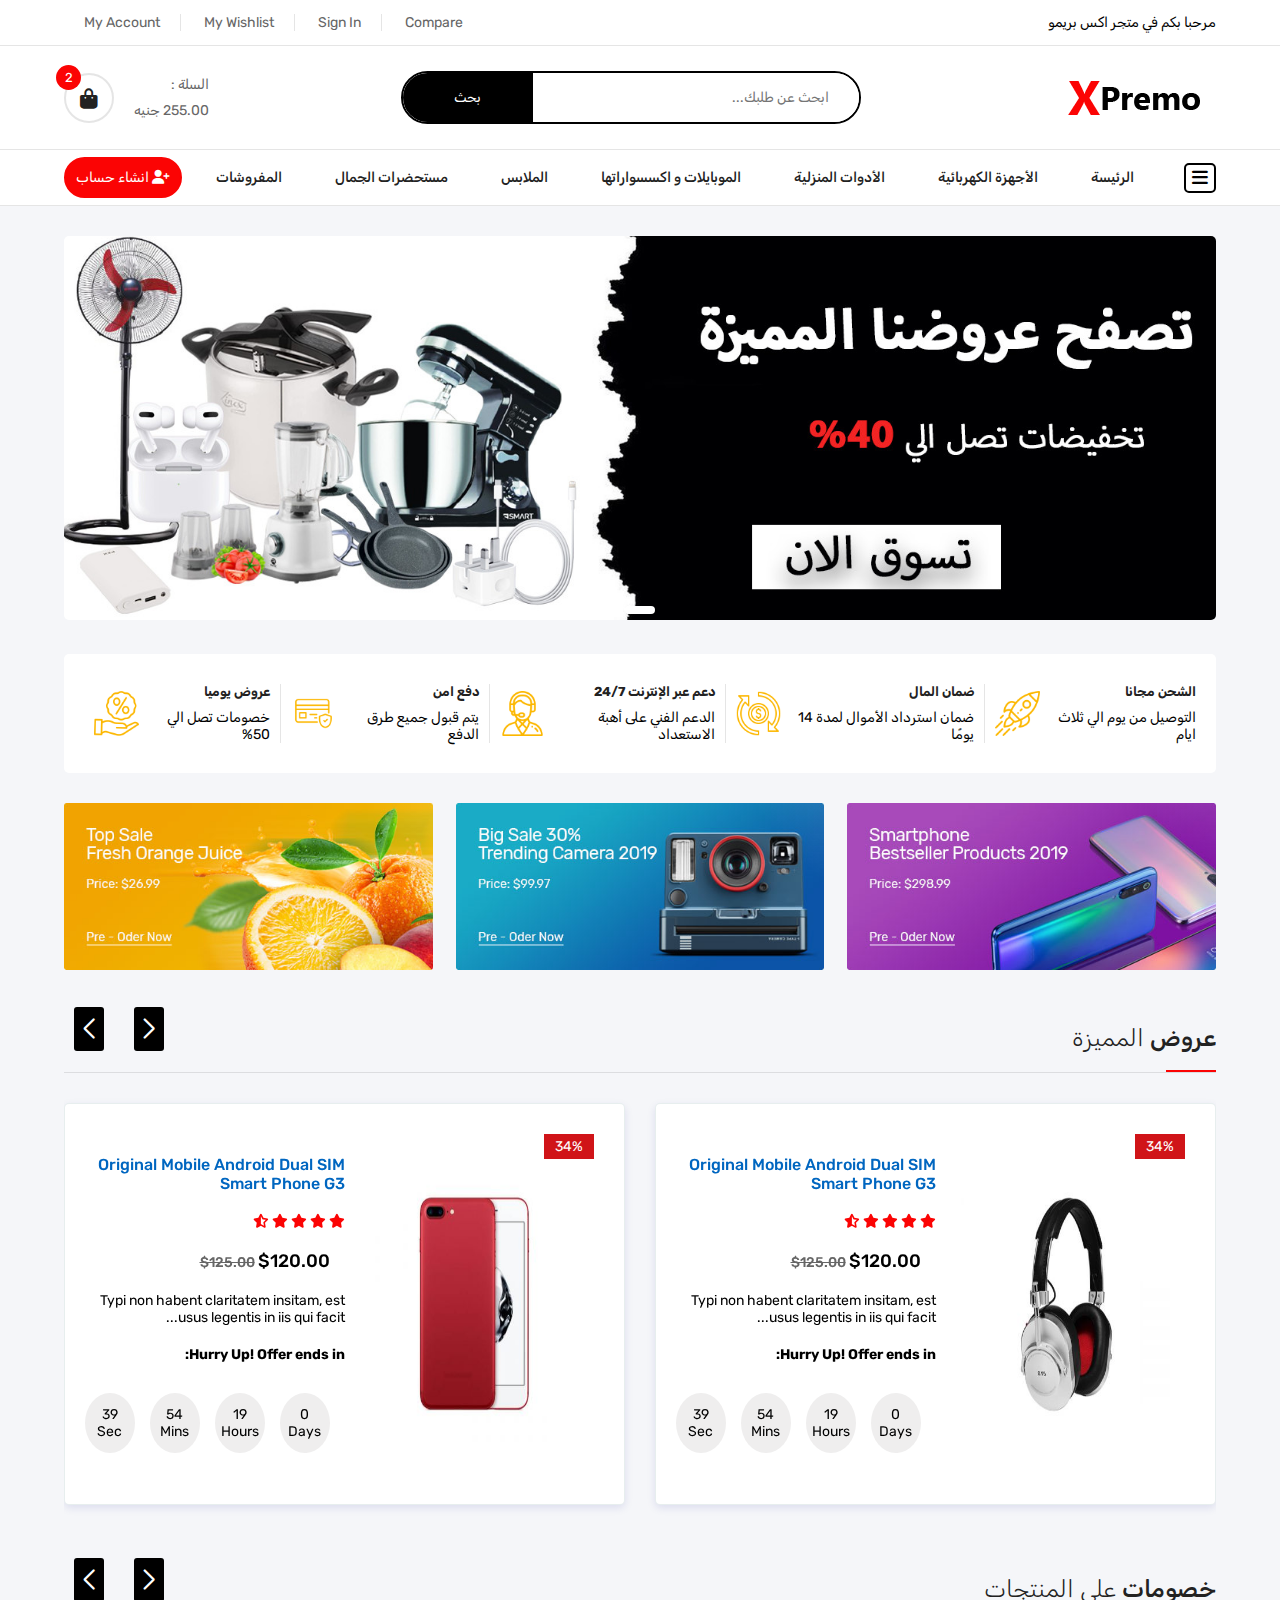
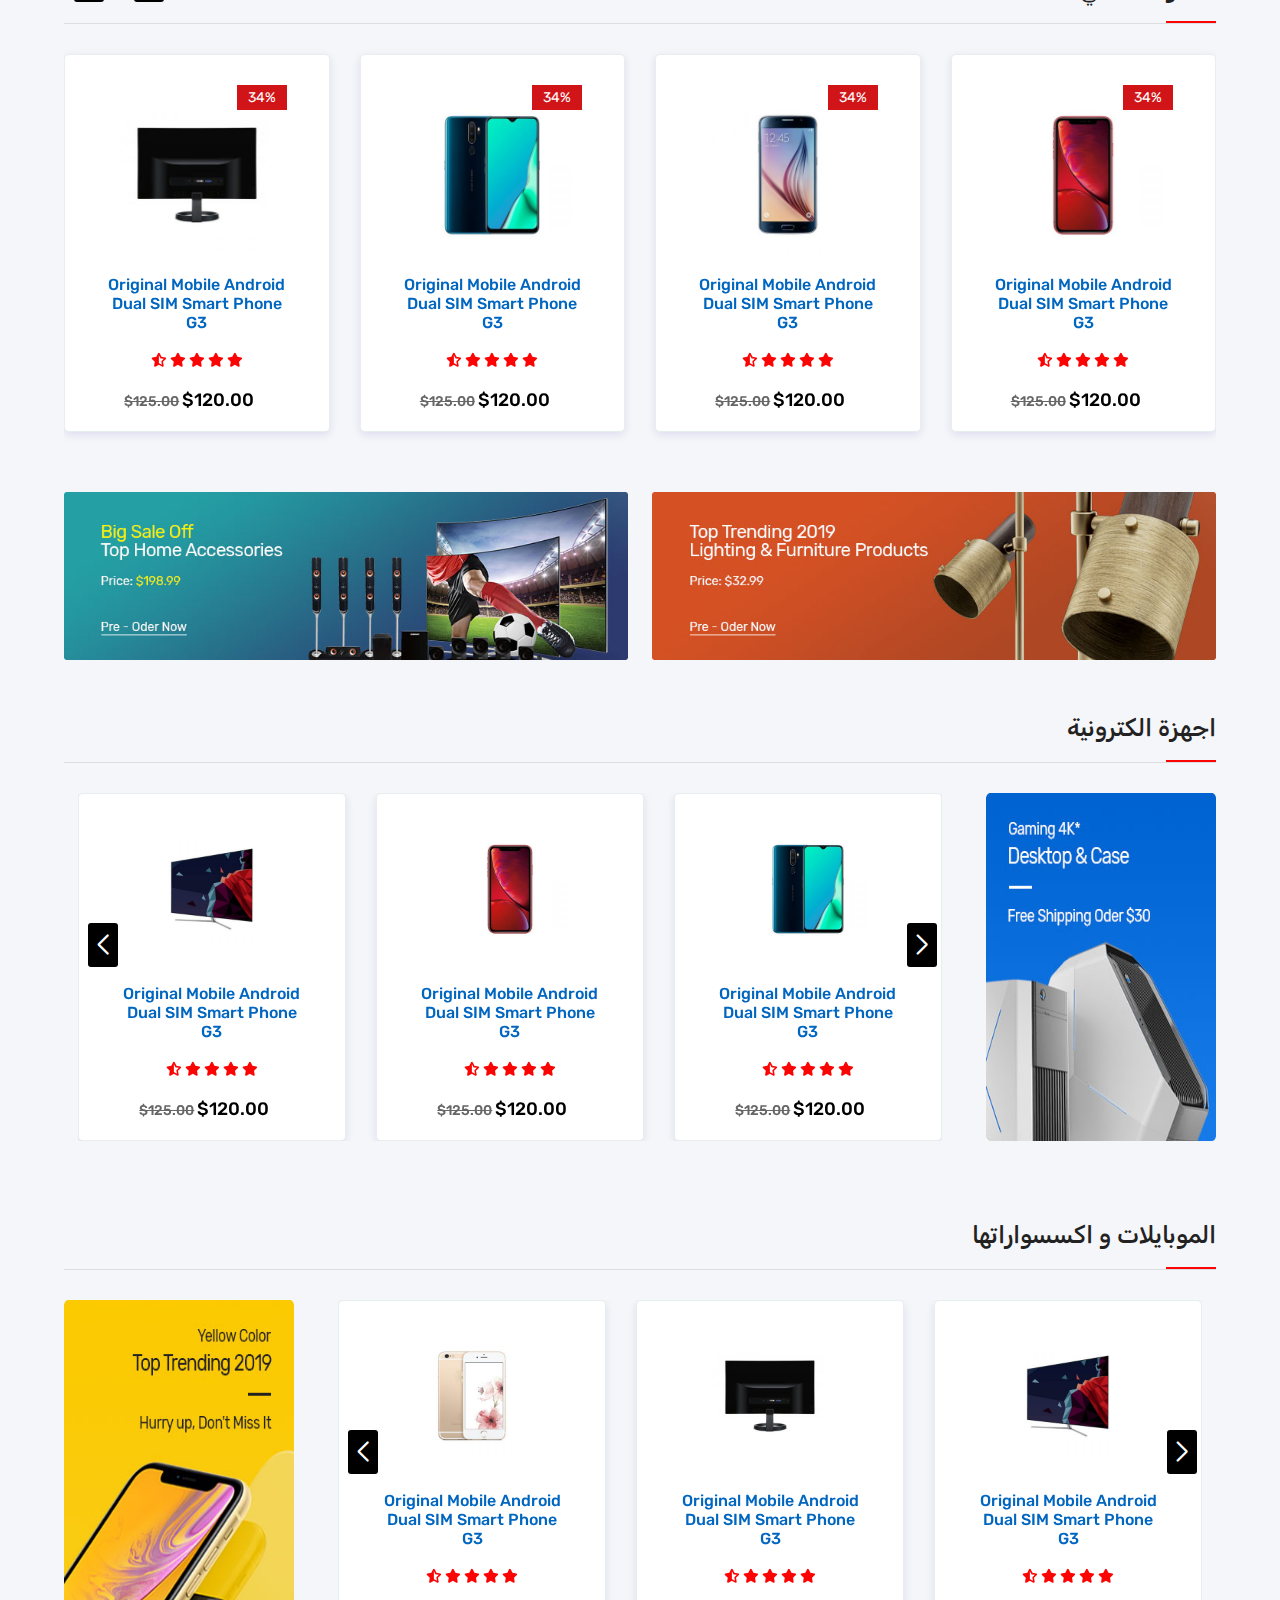
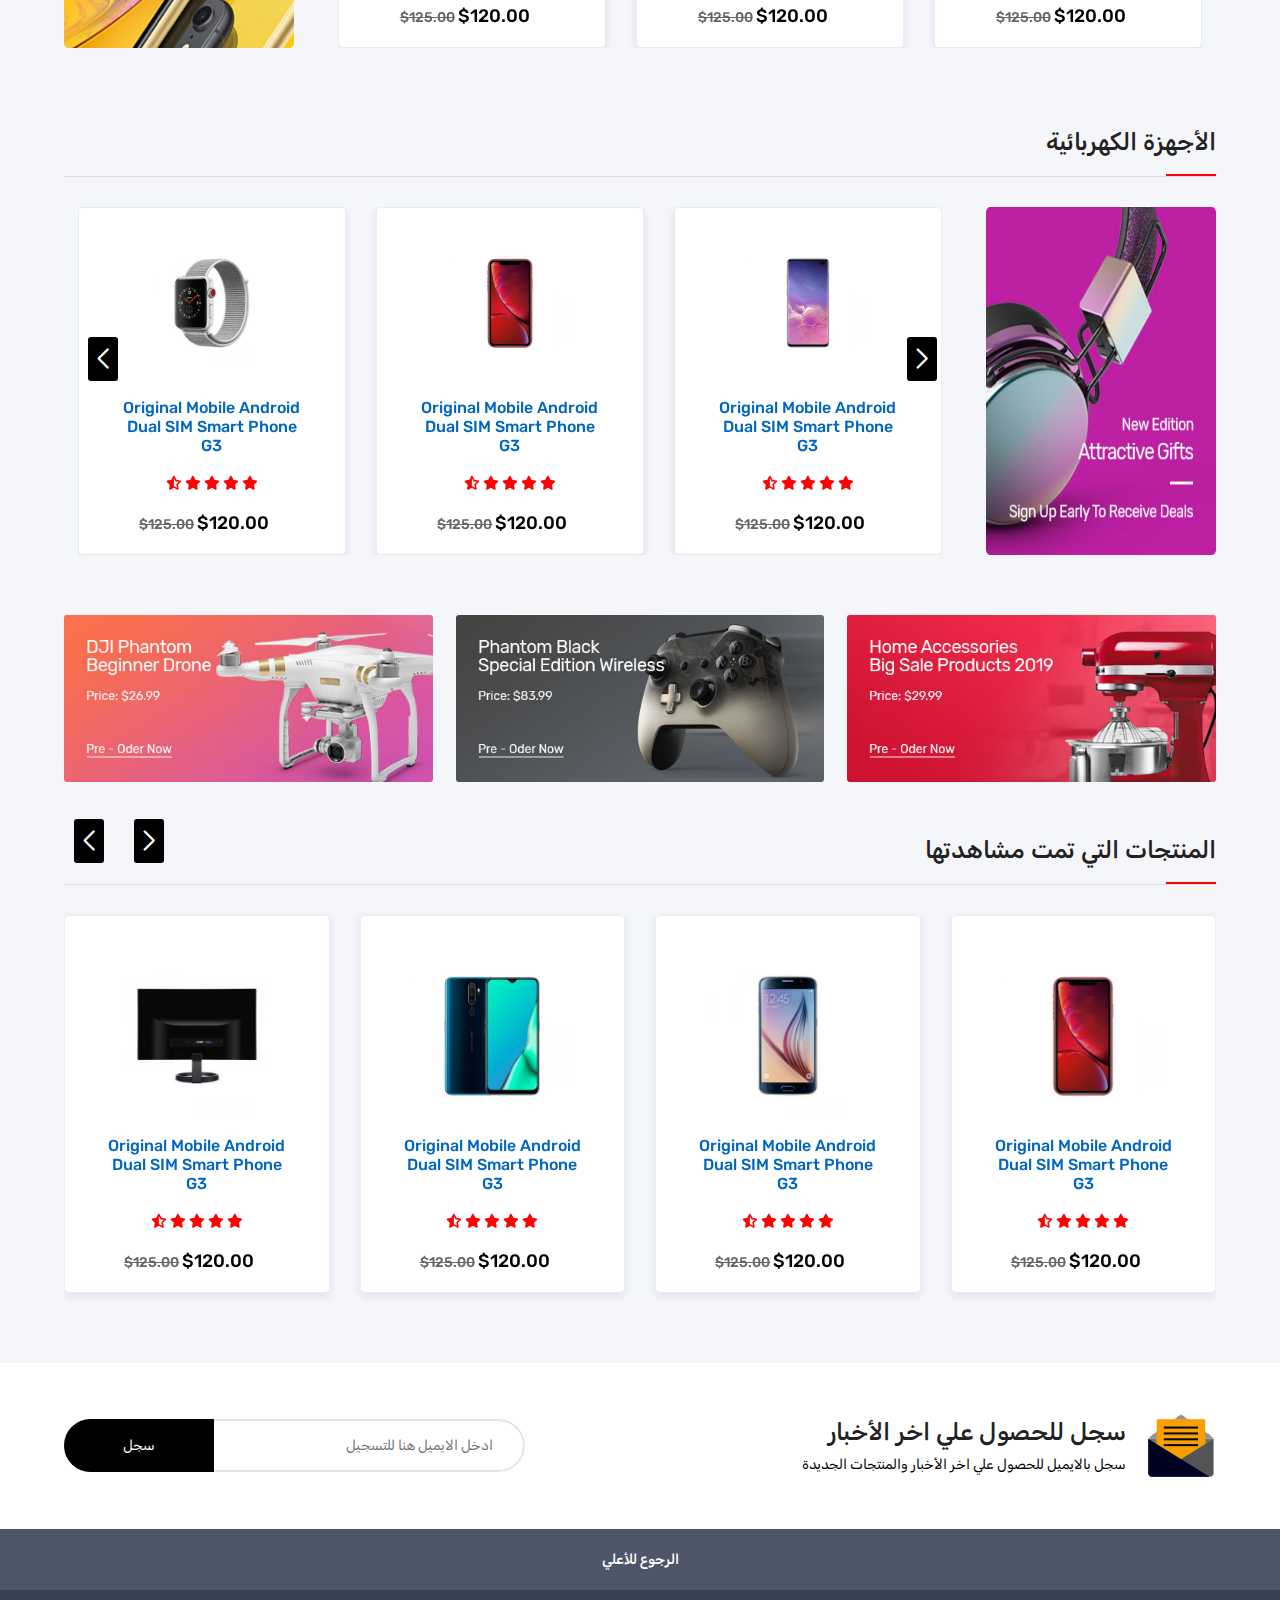
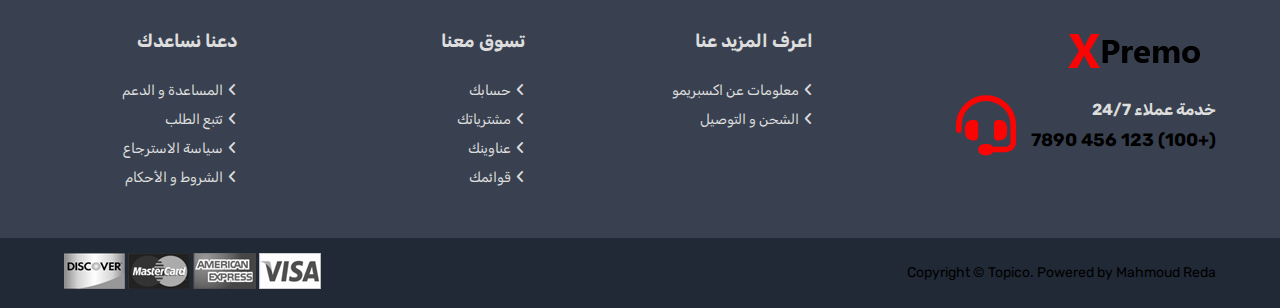
==== commit 2792e1d1: "Update index.html" ====
--- a/index.html
+++ b/index.html
@@ -233,7 +233,7 @@
                 </div>
                 <div class="div-img">
                 <span class="discount">34%</span>
-                <img src="img/1.png" class="img-product">
+                <img src="img/product-14.jpg" class="img-product">
                 <img src="img/product-2.jpg" class="hover-img">
                 </div>
                 <div class="content">
@@ -274,7 +274,7 @@
               </div>
               <div class="div-img">
                   <span class="discount">34%</span>
-                  <img src="img/1.png" class="img-product">
+                  <img src="img/product-13.jpg" class="img-product">
                   <img src="img/product-2.jpg" class="hover-img">
               </div>
               <div class="content">
@@ -316,7 +316,7 @@
               </div>
               <div class="div-img">
                   <span class="discount">34%</span>
-                  <img src="img/1.png" class="img-product">
+                  <img src="img/product-9.jpg" class="img-product">
                   <img src="img/product-2.jpg" class="hover-img">
               </div>
               <div class="content">
@@ -359,7 +359,7 @@
               </div>
               <div class="div-img">
                   <span class="discount">34%</span>
-                  <img src="img/1.png" class="img-product">
+                  <img src="img/product-8.jpg" class="img-product">
                   <img src="img/product-2.jpg" class="hover-img">
               </div>
               <div class="content">
@@ -1968,4 +1968,4 @@
     <!-- Linke File JS -->
     <script src="main.js"></script>
 </body>
-</html>+</html>
